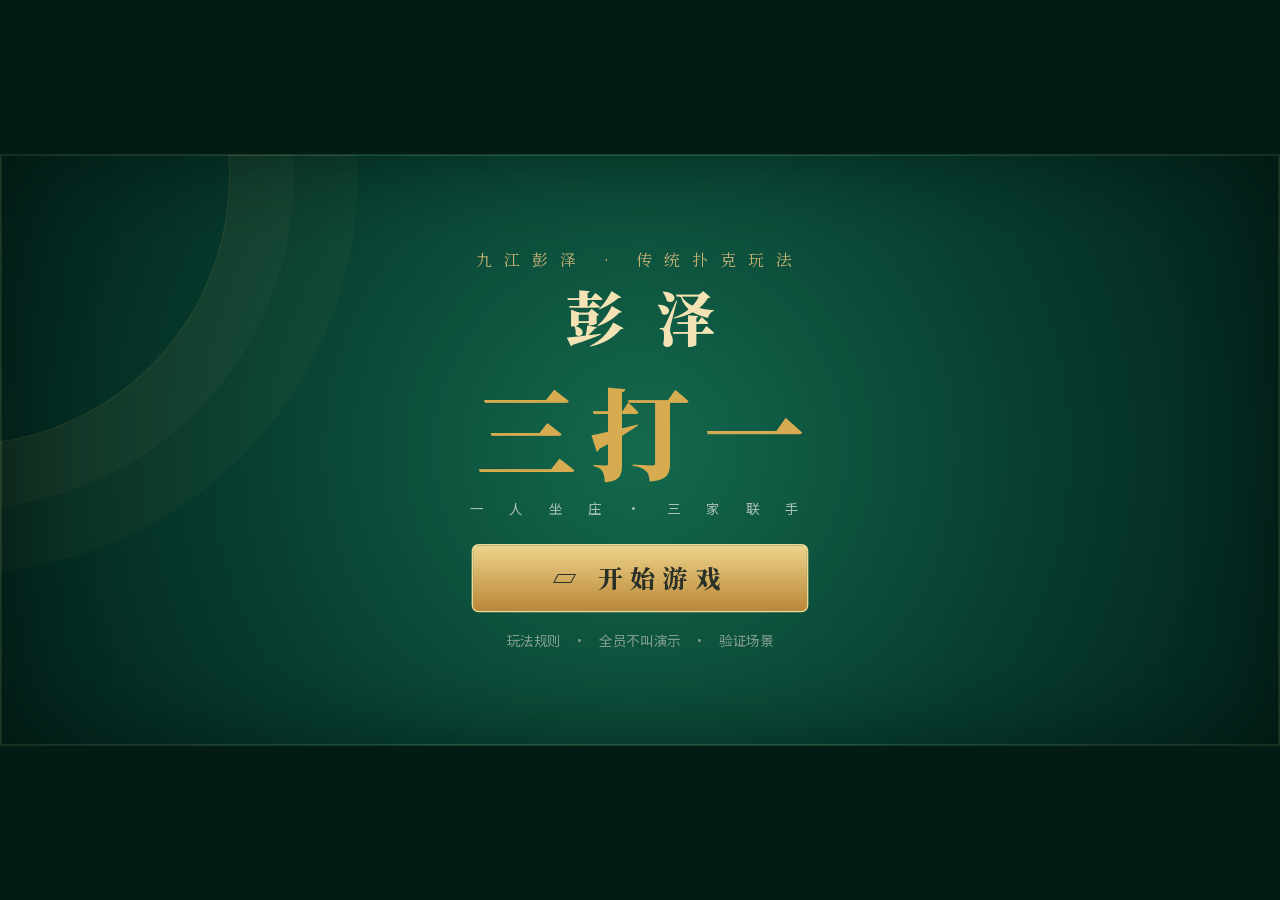
==== 彭泽三打一_原型验证.html @ 2c436df2 "feat: add Pengze game prototype and rule validation" ====
<!DOCTYPE html>
<html lang="zh-CN">
<head>
  <meta charset="UTF-8">
  <meta name="viewport" content="width=device-width, initial-scale=1, viewport-fit=cover">
  <meta name="theme-color" content="#063b2d">
  <title>彭泽三打一 · 原型验证</title>
  <style>@font-face{font-family:'Pengze Serif';src:url([data-uri]) format('woff2');font-weight:100 900;font-display:swap;}
@font-face{font-family:'Pengze Sans';src:url([data-uri]) format('woff2');font-weight:100 900;font-display:swap;}
:root{color-scheme:dark;--felt:#0b5942;--gold:#d8b56a;--ink:#dfe9e2;--muted:#8ca498;--serif:'Pengze Serif','Noto Serif SC','Songti SC',serif;--sans:'Pengze Sans','Noto Sans SC','PingFang SC',sans-serif}
*{box-sizing:border-box}body{margin:0;background:#021b15;color:var(--ink);font-family:var(--sans);overflow:hidden}button,input{font:inherit}button{cursor:pointer;touch-action:manipulation}button:focus-visible,input:focus-visible{outline:2px solid #f1d58f;outline-offset:3px}button:disabled{cursor:default;opacity:.35}button{border:0}#viewport{width:100vw;height:100dvh;display:grid;place-items:center;overflow:hidden}.board{position:relative;width:844px;height:390px;flex-shrink:0;overflow:hidden;transform-origin:center;background:radial-gradient(ellipse 108% 108% at 50% 48%,#117051 0%,#07503b 55%,#042b22 100%);isolation:isolate}.board:after{content:'';position:absolute;inset:0;border:1px solid #dabf7524;box-shadow:inset 0 0 52px #00140e87;pointer-events:none;z-index:25}.home-board{background:radial-gradient(ellipse at center,#14694d 0%,#073e30 56%,#031f19 100%)}#surface{position:absolute;inset:0}.table-line{position:absolute;inset:51px 45px 33px;border:1px solid #d4b86b21;box-shadow:inset 0 0 52px #00170f54;pointer-events:none}.table-header{position:absolute;top:0;left:0;width:100%;height:48px;padding:0 24px;display:flex;align-items:center;background:linear-gradient(#031d17ed,transparent);z-index:4}.brand{font-family:var(--serif);font-size:13.5px;font-weight:700;color:#dfc778;letter-spacing:.6px}.score-summary{position:absolute;left:50%;transform:translateX(-50%);font-size:10.5px;color:#91aa9d;white-space:nowrap;background:none;padding:10px 0}.score-summary b{font:700 16.5px Georgia,serif;color:#edcf77;margin:0 3px}.header-actions{margin-left:auto;display:flex;align-items:center;gap:12px}.text-button{background:transparent;color:#91aa9d;font-size:10.5px;padding:10px 0}.capsule{height:27px;min-width:58px;border:1px solid #b4cabc30;border-radius:20px;display:flex;align-items:center;justify-content:center;color:#c2d0c4;background:#031d1730;font-size:16px;letter-spacing:2px}.capsule:after{content:'◉';margin-left:7px;padding-left:8px;border-left:1px solid #9cb2a24a;font-size:11px}.table-emblem{position:absolute;left:373px;top:125px;width:99px;height:99px;border:1px solid #d1b66517;border-radius:50%;text-align:center;color:#d1b6651f;font-family:var(--serif);pointer-events:none}.table-emblem b{display:block;font-size:39px;padding-top:10px;line-height:50px}.table-emblem span{font-size:8px;letter-spacing:3px}.seat{position:absolute;display:flex;gap:6px;align-items:center;font-size:10.5px;z-index:3}.seat-0{left:16.5px;top:331.5px}.seat-1{left:19.5px;top:159px}.seat-2{left:383px;top:52.5px}.seat-3{right:19.5px;top:159px;flex-direction:row-reverse;text-align:right}.avatar{position:relative;display:grid;place-items:center;width:40.5px;height:40.5px;border:1px solid #b09554;border-radius:50%;background:#17392f;color:#e4cd8e;font:700 15px var(--serif)}.seat.active .avatar{box-shadow:0 0 0 2px #c6ab5a45,0 0 17px #d3b66a20;border-color:#f0cf78}.dealer-badge{position:absolute;right:-6px;bottom:-3px;background:linear-gradient(#edd38b,#b58436);color:#293028;border:1px solid #edcf88;border-radius:50%;width:18px;height:18px;font-size:10px;line-height:16px;text-align:center}.seat-name{font-size:10.5px;line-height:17px}.seat-count{font-size:7.5px;line-height:12px;color:#8ca498}.seat-action{position:absolute;top:45px;left:1px;white-space:nowrap;color:#e5ce8f;font-size:9px}.seat-3 .seat-action{left:auto;right:0}.seat-0 .seat-action{top:-19px}.bottom-pile{position:absolute;left:631px;top:109px;display:flex;height:38px;align-items:flex-end;z-index:2}.bottom-pile:before{content:'底牌';position:absolute;left:9px;top:-14px;color:#829c90;font-size:7.5px}.bottom-pile .card-back{position:relative;width:27px;height:37.5px;border-radius:3px;margin-right:-18px;border:1px solid #d9cfb8;background:#0c5a42;box-shadow:inset 0 0 0 3px #0a4635,inset 0 0 0 4px #bca56e80}.bottom-pile .card-back:after{content:'彭';position:absolute;inset:5px 4px;border:1px solid #c5b06d45;color:#d4bf7b88;text-align:center;font:12px var(--serif);line-height:21px}.pile-count{margin-left:20px;font-size:7.5px;color:#829c90;white-space:nowrap}.hand-zone{position:absolute;left:100px;right:100px;top:336px;height:78px;z-index:8}.hand-fan{position:absolute;left:50%;height:78px;transform:translateX(-50%)}.poker-card{position:absolute;width:52.5px;height:78px;padding:5px;background:#fff9ed;border:1px solid #d4ccba;border-radius:4.5px;box-shadow:0 3px 3px #00150f66;color:#1e2421;text-align:left;font:700 12px Georgia,var(--serif);transition:transform 140ms ease,border-color 140ms ease;user-select:none;touch-action:manipulation;overflow:hidden}.poker-card.red{color:#c6373c}.poker-card.selected{transform:translateY(-18px);border-color:#d8af4e;box-shadow:0 0 0 1px #d8af4e,0 3px 3px #00150f66}.poker-card:disabled{opacity:1;cursor:default}.poker-card .corner{display:flex;flex-direction:column;align-items:flex-start;line-height:14px;position:relative;z-index:1}.poker-card .corner .suit{font-family:Georgia,var(--serif);font-size:12px}.poker-card .center-suit{position:absolute;right:9px;bottom:9px;font-size:28px;font-weight:400;opacity:.9}.hand-fan .center-suit{display:none}.poker-card.joker .center-suit{font-family:var(--serif);font-size:19px;writing-mode:vertical-rl;letter-spacing:2px}.hand-tools{position:absolute;bottom:54px;right:19px;z-index:10;display:flex;gap:8px}.hand-tools button{padding:7px;background:#052e2390;border:1px solid #b0955440;border-radius:4px;color:#adbcaf;font-size:8px}.controls{position:absolute;left:50%;top:249px;transform:translateX(-50%);display:flex;align-items:center;gap:7.5px;min-height:55.5px;padding:6px 54px 6px 15px;background:#071f19f2;border:1px solid #c5a75c54;border-radius:7.5px;box-shadow:0 7.5px 22.5px #00150e99;z-index:15;white-space:nowrap}.control-info{min-width:110px}.control-info small{display:block;font-size:7.5px;color:#8ba398;line-height:12px}.control-info strong{display:block;color:#efd695;font:700 13.5px var(--serif);line-height:21px}.button{min-width:63px;height:34.5px;padding:0 10.5px;border:1px solid #6b837766;border-radius:4.5px;background:#13372d;color:#bfcec6;font-size:9px;white-space:nowrap}.button.primary{background:linear-gradient(#e5c97d,#b1823b);border-color:#dfc170;color:#29291f;font-weight:700}.button:active:not(:disabled){filter:brightness(1.12);transform:translateY(1px)}.suit-button{min-width:37.5px;padding:0;font:20px Georgia,serif}.suit-button.red{color:#d14b4e}.suit-button.chosen{border-color:#d8b75d;transform:translateY(-3px);box-shadow:0 0 0 1px #d8b75d50}.countdown{position:absolute;right:14px;top:50%;transform:translateY(-50%);width:33px;height:33px;border:3px solid #d4b55f;border-radius:50%;display:grid;place-items:center;color:#e9d28c;font:700 12px Georgia,serif;font-variant-numeric:tabular-nums}.countdown.urgent{border-color:#dc5951;color:#f48579;animation:countPulse 1s infinite}.bid-stepper{display:flex;align-items:center;color:#efd695;font:700 18px var(--serif);height:25px}.bid-stepper button{padding:0 4px;color:#b7a565;background:none;font-size:18px}.bid-stepper input{width:67px;padding:0 2px;border:0;background:none;color:#efd695;text-align:center;font:700 18px Georgia,serif;appearance:textfield}.bid-stepper input::-webkit-inner-spin-button{appearance:none}.bid-stepper span{font:7.5px var(--sans);color:#8ba398}.center-status{position:absolute;left:50%;top:216px;transform:translateX(-50%);color:#d5c18a;font:12px var(--serif);z-index:5;white-space:nowrap}.home-rings{position:absolute;left:-203px;top:-163px;width:355px;height:355px;border:1px solid #d1b66921;border-radius:50%;box-shadow:0 0 0 42px #d1b6690a,0 0 0 84px #d1b66908;pointer-events:none}.home-content{position:absolute;top:61.5px;left:50%;width:300px;height:270px;transform:translateX(-50%);text-align:center;font-family:var(--serif)}.home-kicker{position:absolute;top:0;width:100%;font-size:10.5px;letter-spacing:7.5px;color:#c8b375;white-space:nowrap}.home-name{position:absolute;top:17px;width:100%;font-weight:900;font-size:39px;letter-spacing:21px;color:#f3e3b4;text-indent:21px;line-height:55px}.home-title{position:absolute;top:72px;width:100%;font-size:66px;letter-spacing:9px;color:#d7ac51;line-height:96px;font-weight:900;text-indent:9px}.home-subtitle{position:absolute;top:165px;width:100%;font:9px var(--sans);letter-spacing:7.5px;color:#a9c0b4;white-space:nowrap}.home-start{position:absolute;left:39px;top:195px;width:222px;height:45px;border:1px solid #f0d995;border-radius:4.5px;background:linear-gradient(#edd38b,#ba8737);color:#293028;font:800 16.5px var(--serif);letter-spacing:4.5px}.home-links{position:absolute;top:249px;width:100%;font:9px var(--sans);color:#849f92}.home-links button{background:none;padding:3px 6px;color:inherit;font:inherit}.home-more{position:absolute;right:24px;top:15px;z-index:4}.play-zone{position:absolute;z-index:6;display:flex;gap:5px;justify-content:center;min-width:70px;max-width:510px}.play-zone-0{top:208px;left:50%;transform:translateX(-50%)}.play-zone-1{left:117px;top:135px;justify-content:flex-start}.play-zone-2{left:50%;top:103px;transform:translateX(-50%)}.play-zone-3{right:117px;top:135px;justify-content:flex-end}.played-card{position:relative;width:36px;height:53px;padding:4px;border-radius:3px;font-size:10px;line-height:11px}.played-card .corner{line-height:11px}.played-card .corner .suit{font-size:10px}.played-card .center-suit{font-size:20px;right:5px;bottom:4px}.play-zone .played-card+.played-card{margin-left:-13px}.play-zone.winning .poker-card{border-color:#e0c16e;box-shadow:0 0 0 1px #e0c16e70}.trick-caption{position:absolute;top:-17px;left:0;width:100%;text-align:center;font-size:8px;color:#c9b477}.motion-layer{position:absolute;inset:0;pointer-events:none;z-index:22}.flying-card{position:absolute;left:0;top:0;transform-origin:center}.flying-card.card-back{background:#0d5942;border:1px solid #dbc58c;border-radius:4px;box-shadow:inset 0 0 0 3px #0b4534,inset 0 0 0 4px #a89660;width:36px;height:53px}.flying-card.card-back:after{content:'彭';position:absolute;inset:7px;border:1px solid #bbac6c60;text-align:center;color:#d2bd7d90;font:16px var(--serif);line-height:32px}.bury-card{position:absolute;width:52.5px;height:78px;transform-style:preserve-3d}.bury-card .poker-card{backface-visibility:hidden;inset:0}.bury-card .bury-back{position:absolute;inset:0;transform:rotateY(180deg);backface-visibility:hidden;background:#0c5a42;border:1px solid #d9cfb8;border-radius:4px;box-shadow:inset 0 0 0 4px #0a4635,inset 0 0 0 5px #bca56e80}.bury-card .bury-back:after{content:'彭';position:absolute;inset:12px 8px;text-align:center;border:1px solid #c5b06d55;color:#d4bf7b99;font:22px var(--serif);line-height:47px}.toast{position:absolute;left:50%;top:88px;transform:translateX(-50%);padding:10px 17px;border:1px solid #c5a75c66;border-radius:5px;background:#061e18f5;box-shadow:0 5px 18px #00180f60;color:#edd69d;font-size:11px;white-space:normal;max-width:540px;z-index:45;opacity:0;pointer-events:none;transition:opacity .15s;text-align:center}.toast.show{opacity:1}.modal-layer{position:absolute;inset:0;z-index:30;display:grid;place-items:center;background:#00110c2b}.panel{position:relative;border:1px solid #b295596e;border-radius:8px;background:linear-gradient(135deg,#164938,#092e24);box-shadow:0 15px 40px #00130e70;color:#cdd9d2}.modal-close{position:absolute;right:15px;top:9px;padding:5px;background:none;color:#9cb2a5;font-size:22px;z-index:2}.rules-panel{width:530px;height:333px;padding:25px}.eyebrow{font-size:7.5px;letter-spacing:4.5px;color:#bba263}.panel h2{font:700 19.5px var(--serif);color:#f0dca8;margin:4px 0 15px}.rules-banner{margin-top:27px;background:#031d15;padding:7px;text-align:center;color:#d9c47b;font-size:9px}.rules-grid{display:grid;grid-template-columns:1fr 1fr;gap:7px;margin-top:8px}.rule-tile{border:1px solid #7e9a8330;padding:9px;border-radius:4px;font-size:9px;color:#d5c58d;background:#0a312729}.rule-tile span{font:700 17px Georgia,serif;color:#87986661;margin-right:8px}.rule-tile p{margin:3px 0 0 27px;font-size:7.5px;line-height:13px;color:#91aa9a}.panel-bottom{text-align:center;margin-top:13px}.panel-bottom .button{min-width:126px}.result-panel{width:480px;min-height:312px;max-height:360px;padding:24px 25px 16px;text-align:center;overflow:auto;scrollbar-width:thin}.result-badge{position:absolute;left:22px;top:22px;width:45px;height:45px;border:3px solid #c9584b;border-radius:50%;color:#e17a65;font:700 23px var(--serif);line-height:38px}.result-badge.win{border-color:#d2b765;color:#efd48c}.result-panel h2{margin:10px 0 15px;font-size:19.5px}.score-equation{background:#041a15;border-radius:6px;display:flex;justify-content:center;align-items:center;gap:18px;padding:9px;margin-bottom:7px}.score-equation div{font-size:7.5px;color:#809b8e;min-width:36px}.score-equation b{display:block;color:#eed595;font:700 16.5px Georgia,serif}.score-equation i{font-style:normal;color:#738c80;font-size:10px}.result-table{width:100%;border-collapse:collapse;font-size:9px;text-align:left}.result-table th{color:#8ca498;font-size:8px;font-weight:400}.result-table th,.result-table td{padding:5px 5px;border-bottom:1px solid #5c736821;white-space:nowrap}.result-table td:not(:first-child),.result-table th:not(:first-child){text-align:right}.result-table td:last-child{font-weight:700;color:#ddc070}.result-detail[hidden]{display:none}.result-bottom{display:flex;align-items:center;justify-content:center;gap:9px;margin:9px 0;color:#829c90;font-size:8px}.result-bottom .mini-bottom-cards{display:flex}.mini-bottom-cards .poker-card{position:relative;width:23px;height:31px;border-radius:2px;padding:2px;font-size:7px;box-shadow:none;margin-left:3px}.mini-bottom-cards .corner{line-height:10px}.mini-bottom-cards .corner .suit{font-size:8px}.mini-bottom-cards .center-suit{display:none}.result-actions{display:flex;align-items:center;justify-content:center;gap:12px;margin-top:12px}.result-actions .primary{min-width:126px}.result-actions .text-button{font-size:9px}.allpass-note{color:#9bb1a3;font-size:10px;margin:10px 0 20px}.expanded-panel{width:710px;height:336px;padding:17px 22px;background:#092c23fa}.expanded-top{display:flex;align-items:center;justify-content:space-between;margin-bottom:14px}.expanded-top h2{font-size:17px;margin:0}.expanded-top .countdown{position:static;transform:none;margin-left:auto;margin-right:18px}.expanded-grid{display:grid;grid-template-columns:repeat(11,1fr);gap:7px;max-height:238px;overflow:auto;padding-top:15px}.expanded-grid .poker-card{position:relative;width:51px;height:63px;padding:5px;font-size:12px}.expanded-grid .poker-card.selected{transform:translateY(-10px)}.expanded-grid .center-suit{font-size:23px;right:5px;bottom:5px}.expanded-footer{display:flex;align-items:center;justify-content:flex-end;gap:10px;margin-top:10px}.expanded-footer span{margin-right:auto;color:#d4bd83;font-size:11px}.dev-panel{width:650px;max-height:350px;padding:21px 25px;overflow:auto;font-size:10px}.dev-panel h2{margin-top:0;font-size:18px}.dev-panel p{color:#91aa9d;line-height:18px;margin:8px 0}.dev-grid{display:grid;grid-template-columns:repeat(4,1fr);gap:8px}.dev-grid .button{height:36px;min-width:0;font-size:10px}.dev-panel code{font-size:9px;color:#d2ba7e}.dev-panel .rule-status{background:#031d15;padding:9px 12px;margin-top:12px;line-height:18px}.state-proof{font-size:9px;color:#9daf9e;line-height:17px;white-space:pre-wrap;margin-top:10px}.score-panel{width:360px;padding:25px}.score-panel .score-equation{margin-top:20px}.score-panel p{font-size:11px;color:#a6b7aa;line-height:20px}.portrait-guide{display:none}.managed-badge{font-size:8px;color:#d6bd76;border:1px solid #c5a75c50;padding:3px 6px;border-radius:3px;background:#082a22}.auto-strip{display:flex;align-items:center;gap:12px;min-width:155px}.auto-strip strong{font-size:12px;color:#e1c47f}.mini-spinner{width:12px;height:12px;border:1px solid #d8b56a50;border-top-color:#d8b56a;border-radius:50%;animation:spin 1s linear infinite}.deal-stock{position:absolute;left:404px;top:154px;width:36px;height:53px;background:#0d5942;border:1px solid #dbc58c;border-radius:4px;box-shadow:3px 3px #0d5942,4px 4px #baa56c,6px 6px #0d5942,7px 7px #baa56c}.deal-stock:after{content:'彭';position:absolute;inset:6px;text-align:center;color:#d2bd7d90;font:18px var(--serif);line-height:37px}.history-panel{width:520px;max-height:340px;padding:23px;overflow:auto}.history-panel p{font-size:10px;color:#a3b5a8}.history-panel table{margin-top:20px}.scene-badge{display:inline-block;font-size:8px;background:#041a15;color:#adbcaa;border:1px solid #617e5d66;border-radius:3px;padding:3px 6px;margin-left:8px}.rule-detail-panel{width:590px;height:340px;padding:22px 27px;overflow:auto}.rule-detail-panel p,.rule-detail-panel li{font-size:11px;line-height:20px;color:#b7c8ba}.rule-detail-panel ul{padding-left:20px}.rule-detail-panel h3{font-size:13px;color:#dfc778}.rule-detail-panel .button{margin-top:10px}.score-pop{position:absolute;color:#f0d38a;font:700 21px Georgia,serif;pointer-events:none;z-index:24}.danger-note{color:#c6b187!important}.review-bar{display:none}@keyframes countPulse{50%{box-shadow:0 0 0 4px #d8584f17}}@keyframes spin{to{transform:rotate(360deg)}}
#viewport{display:flex;align-items:center;justify-content:center}.board{background:radial-gradient(ellipse 72.14% 72.14% at 50% 48%,#117051 0%,#07503b 55%,#042b22 100%)}.home-board{background:radial-gradient(circle farthest-corner at center,#14694d 0%,#073e30 56%,#031f19 100%)}.bidding-controls{width:405px}
@media (orientation:portrait) and (max-width:700px){.portrait-guide{position:fixed;inset:0;z-index:100;background:radial-gradient(ellipse at center,#0b5942,#042b22);display:flex;flex-direction:column;align-items:center;justify-content:center;gap:17px;color:#d8b56a}.portrait-guide strong{font:700 24px var(--serif)}.portrait-guide>span:last-child{font-size:13px;color:#99b2a3}.rotate-symbol{font-size:90px;transform:rotate(-90deg);font-family:Georgia,serif}#viewport{visibility:hidden}}
@media (prefers-reduced-motion:reduce){*,*:before,*:after{animation-duration:.001ms!important;transition-duration:.001ms!important}}
</style>
</head>
<body>
  <main id="viewport" aria-label="彭泽三打一游戏牌桌">
    <div id="board" class="board home-board">
      <div id="surface"></div>
      <div id="motion" class="motion-layer" aria-hidden="true"></div>
      <div id="overlay"></div>
      <div id="toast" class="toast" role="status" aria-live="polite" hidden></div>
    </div>
  </main>
  <div class="portrait-guide"><span class="rotate-symbol">▱</span><strong>横屏，开一局</strong><span>请将手机横过来</span></div>
  <script>(function (scope) {
  'use strict';

  const SUITS = ['S', 'H', 'C', 'D'];
  const SUIT_NAMES = { S: '黑桃', H: '红桃', C: '梅花', D: '方块', T: '主牌' };
  const SUIT_SYMBOLS = { S: '♠', H: '♥', C: '♣', D: '♦', J: '王' };
  const RANK_NAMES = { 11: 'J', 12: 'Q', 13: 'K', 14: 'A', 15: '小', 16: '大' };

  function requireRule(condition, message, code = 'ILLEGAL') {
    if (!condition) {
      const error = new Error(message);
      error.code = code;
      throw error;
    }
  }

  function deck() {
    const cards = [];
    for (let copy = 0; copy < 2; copy += 1) {
      for (const suit of SUITS) {
        for (let rank = 2; rank <= 14; rank += 1) {
          cards.push({ id: `${copy}-${suit}-${rank}`, suit, rank });
        }
      }
      cards.push({ id: `${copy}-J-15`, suit: 'J', rank: 15 });
      cards.push({ id: `${copy}-J-16`, suit: 'J', rank: 16 });
    }
    return cards;
  }

  function random(seed) {
    let value = seed >>> 0;
    return function () {
      value += 0x6D2B79F5;
      let mixed = Math.imul(value ^ (value >>> 15), value | 1);
      mixed ^= mixed + Math.imul(mixed ^ (mixed >>> 7), mixed | 61);
      return ((mixed ^ (mixed >>> 14)) >>> 0) / 4294967296;
    };
  }

  function shuffle(cards, generator = Math.random) {
    const result = cards.slice();
    for (let cursor = result.length - 1; cursor > 0; cursor -= 1) {
      const target = Math.floor(generator() * (cursor + 1));
      [result[cursor], result[target]] = [result[target], result[cursor]];
    }
    return result;
  }

  function points(cards) {
    return cards.reduce((total, card) => total + (card.rank === 5 ? 5 : [10, 13].includes(card.rank) ? 10 : 0), 0);
  }

  function effectiveSuit(card, trump) {
    return card.suit === 'J' || card.suit === trump ? 'T' : card.suit;
  }

  function name(card) {
    return card.suit === 'J' ? `${RANK_NAMES[card.rank]}王` : `${SUIT_NAMES[card.suit]}${RANK_NAMES[card.rank] || card.rank}`;
  }

  function sort(cards, trump) {
    const order = ['T', ...SUITS.filter(suit => suit !== trump)];
    return cards.slice().sort((first, second) => {
      return order.indexOf(effectiveSuit(first, trump)) - order.indexOf(effectiveSuit(second, trump)) || second.rank - first.rank || first.id.localeCompare(second.id);
    });
  }

  function groups(cards) {
    const result = new Map();
    for (const card of cards) {
      const key = `${card.suit}-${card.rank}`;
      if (!result.has(key)) result.set(key, []);
      result.get(key).push(card);
    }
    return Array.from(result.values());
  }

  function pairs(cards) {
    return groups(cards).filter(group => group.length === 2).sort((first, second) => first[0].rank - second[0].rank);
  }

  function runs(pairGroups) {
    const result = [];
    for (const pair of pairGroups) {
      const previous = result[result.length - 1];
      if (previous && previous[previous.length - 1][0].rank + 1 === pair[0].rank) previous.push(pair);
      else result.push([pair]);
    }
    return result;
  }

  function analyze(cards, trump) {
    if (!cards.length) return { kind: 'empty', count: 0, label: '未选牌' };
    const suit = effectiveSuit(cards[0], trump);
    if (cards.some(card => effectiveSuit(card, trump) !== suit)) return { kind: 'mixed', count: cards.length, label: '不同花色' };
    const pairGroups = pairs(cards);
    const highest = Math.max(...cards.map(card => card.rank));
    if (cards.length === 1) return { kind: 'single', count: 1, suit, highest, label: '单张' };
    if (cards.length === 2 && pairGroups.length === 1) return { kind: 'pair', count: 2, suit, highest, label: '对子' };
    if (pairGroups.length * 2 === cards.length && runs(pairGroups).length === 1) {
      return { kind: 'tractor', count: cards.length, suit, highest, label: `${pairGroups.length}连对` };
    }
    const components = runs(pairGroups).map(run => ({
      kind: run.length === 1 ? 'pair' : 'tractor',
      cards: run.flat(),
      highest: run[run.length - 1][0].rank
    }));
    const paired = new Set(pairGroups.flat().map(card => card.id));
    for (const card of cards) if (!paired.has(card.id)) components.push({ kind: 'single', cards: [card], highest: card.rank });
    return { kind: 'throw', count: cards.length, suit, highest, components, label: '甩牌' };
  }

  function sameStructure(first, second) {
    return first.kind === second.kind && first.count === second.count && ['single', 'pair', 'tractor'].includes(first.kind);
  }

  function beats(candidate, current, lead, trump) {
    const contender = analyze(candidate, trump);
    const incumbent = analyze(current, trump);
    if (!sameStructure(contender, lead)) return false;
    if (contender.suit !== lead.suit && contender.suit !== 'T') return false;
    if (!sameStructure(incumbent, lead)) return true;
    if (contender.suit === 'T' && incumbent.suit !== 'T') return true;
    if (contender.suit !== incumbent.suit) return false;
    return contender.highest > incumbent.highest;
  }

  function tractorOptions(cards, pairCount) {
    const options = [];
    for (const run of runs(pairs(cards))) {
      for (let start = 0; start + pairCount <= run.length; start += 1) options.push(run.slice(start, start + pairCount).flat());
    }
    return options;
  }

  function validateFollow(hand, selected, lead, trump) {
    requireRule(selected.length === lead.count, `请跟${lead.count}张牌`);
    const matching = hand.filter(card => effectiveSuit(card, trump) === lead.suit);
    const followed = selected.filter(card => effectiveSuit(card, trump) === lead.suit);
    requireRule(followed.length === Math.min(matching.length, lead.count), `请先跟完${SUIT_NAMES[lead.suit]}`);
    if (matching.length < lead.count || lead.kind === 'single') return true;
    const requiredPairs = Math.min(pairs(matching).length, Math.floor(lead.count / 2));
    requireRule(pairs(followed).length >= requiredPairs, '有对子，须跟对子');
    if (lead.kind === 'tractor') {
      const available = tractorOptions(matching, lead.count / 2);
      if (available.length) requireRule(analyze(followed, trump).kind === 'tractor', '有同长度拖拉机，须跟拖拉机');
      else {
        const usefulRuns = runs(pairs(matching)).filter(run => run.length > 1);
        if (usefulRuns.length && requiredPairs > 1) {
          requireRule(false, '该拆分跟牌组合尚需升级牌例核对，请用“提示”选择保留连对的跟法', 'NEEDS_EXAMPLE');
        }
      }
    }
    return true;
  }

  function cost(cards, trump, donate = false) {
    return cards.reduce((total, card) => total + card.rank + (effectiveSuit(card, trump) === 'T' ? 30 : 0) + points([card]) * (donate ? -5 : 2), 0);
  }

  function chooseFollow(hand, lead, trump, preferHigh = false, donate = false) {
    const matching = hand.filter(card => effectiveSuit(card, trump) === lead.suit);
    const byCost = cards => cards.slice().sort((first, second) => cost([first], trump, donate) - cost([second], trump, donate));
    const options = [];
    if (matching.length >= lead.count) {
      if (lead.kind === 'single') options.push(...matching.map(card => [card]));
      else if (lead.kind === 'pair' && pairs(matching).length) options.push(...pairs(matching));
      else if (lead.kind === 'tractor' && tractorOptions(matching, lead.count / 2).length) options.push(...tractorOptions(matching, lead.count / 2));
      else {
        const pairGroups = pairs(matching);
        if (lead.kind === 'tractor' && runs(pairGroups).some(run => run.length > 1)) {
          requireRule(false, '拖拉机拆分优先级尚需升级牌例核对', 'NEEDS_EXAMPLE');
        }
        const preferredPairs = pairGroups.sort((first, second) => cost(first, trump, donate) - cost(second, trump, donate)).slice(0, Math.floor(lead.count / 2)).flat();
        const used = new Set(preferredPairs.map(card => card.id));
        options.push([...preferredPairs, ...byCost(matching.filter(card => !used.has(card.id))).slice(0, lead.count - preferredPairs.length)]);
      }
    } else {
      const otherCards = hand.filter(card => effectiveSuit(card, trump) !== lead.suit);
      options.push([...matching, ...byCost(otherCards).slice(0, lead.count - matching.length)]);
      if (!matching.length && lead.suit !== 'T') {
        const trumps = hand.filter(card => effectiveSuit(card, trump) === 'T');
        if (lead.kind === 'single') options.push(...trumps.map(card => [card]));
        if (lead.kind === 'pair') options.push(...pairs(trumps));
        if (lead.kind === 'tractor') options.push(...tractorOptions(trumps, lead.count / 2));
      }
    }
    const legal = options.filter(option => option.length === lead.count);
    requireRule(legal.length > 0, '未找到合法跟牌');
    legal.sort((first, second) => cost(first, trump, donate) - cost(second, trump, donate));
    return preferHigh ? legal[legal.length - 1] : legal[0];
  }

  function checkThrow(selected, opponents, trump) {
    const shape = analyze(selected, trump);
    requireRule(shape.kind !== 'mixed', '首攻只能选择同一有效花色');
    if (shape.kind !== 'throw') return { cards: selected, failedCount: 0 };
    const failures = shape.components.filter(component => opponents.some(hand => {
      const matching = hand.filter(card => effectiveSuit(card, trump) === shape.suit);
      if (component.kind === 'single') return matching.some(card => card.rank > component.highest);
      if (component.kind === 'pair') return pairs(matching).some(pair => pair[0].rank > component.highest);
      return tractorOptions(matching, component.cards.length / 2).some(option => analyze(option, trump).highest > component.highest);
    }));
    requireRule(failures.length > 0, '成功甩牌的复杂跟牌与牌权仍需具体升级牌例，验证稿暂不推定', 'NEEDS_EXAMPLE');
    requireRule(new Set(failures.map(component => component.kind)).size === 1 && failures[0].kind !== 'tractor', '多个失败结构的选择仍需升级牌例核对', 'NEEDS_EXAMPLE');
    requireRule(!opponents.some(hand => !hand.some(card => effectiveSuit(card, trump) === shape.suit) && hand.some(card => effectiveSuit(card, trump) === 'T')), '缺门杀牌对甩牌检查的影响仍需升级牌例核对', 'NEEDS_EXAMPLE');
    failures.sort((first, second) => first.highest - second.highest);
    return { cards: failures[0].cards, failedCount: failures[0].cards.length };
  }

  function normalSettlement(dealer, actual, penalty, target, transfers = [0, 0, 0, 0]) {
    const effective = actual - penalty;
    const difference = effective - target;
    const perPlayer = difference === 0 ? 10 : Math.sign(difference) * (5 + 5 * Math.floor((Math.abs(difference) + 5) / 10));
    const normal = Array.from({ length: 4 }, (_, player) => player === dealer ? perPlayer * 3 : -perPlayer);
    return { type: 'normal', dealer, actual, penalty, effective, target, perPlayer, normal, transfers: transfers.slice(), net: normal.map((amount, player) => amount + transfers[player]), won: difference >= 0 };
  }

  function allPassSettlement(first) {
    const normal = Array.from({ length: 4 }, (_, player) => player === first ? -30 : 10);
    return { type: 'allPass', first, normal, transfers: [0, 0, 0, 0], net: normal.slice() };
  }

  class Game {
    constructor(options = {}) {
      this.generator = options.seed === undefined ? Math.random : random(options.seed);
      this.first = options.first === undefined ? Math.floor(this.generator() * 4) : options.first;
      this.round = 0;
      this.totals = [0, 0, 0, 0];
      this.managed = false;
      this.version = 0;
      this.phase = 'home';
      this.history = [];
    }

    start() {
      requireRule(['home', 'result'].includes(this.phase), '本局尚未结束');
      if (this.round) this.first = (this.first + 1) % 4;
      this.round += 1;
      this.hands = [[], [], [], []];
      this.stock = shuffle(deck(), this.generator);
      this.bottom = [];
      this.trick = [];
      this.captured = [[], [], [], []];
      this.bids = [null, null, null, null];
      this.passed = [false, false, false, false];
      this.highest = 0;
      this.dealer = null;
      this.trump = null;
      this.leader = null;
      this.lastTrick = null;
      this.actual = 0;
      this.penalty = 0;
      this.transfers = [0, 0, 0, 0];
      this.penalties = [];
      this.result = null;
      this.actor = this.first;
      this.phase = 'dealing';
      this.version += 1;
      return this;
    }

    dealOne() {
      requireRule(this.phase === 'dealing', '当前不是发牌阶段');
      const dealt = this.hands.reduce((total, hand) => total + hand.length, 0);
      if (dealt < 100) {
        const player = (this.first + dealt) % 4;
        this.hands[player].push(this.stock.shift());
        return player;
      }
      this.bottom = this.stock.splice(0);
      this.phase = 'bidding';
      this.version += 1;
      return null;
    }

    finishDeal() {
      while (this.phase === 'dealing') this.dealOne();
      this.assertIntegrity();
    }

    bid(player, amount) {
      this.requireAction('bidding', player);
      if (amount === null) {
        this.passed[player] = true;
        this.bids[player] = 'pass';
      } else {
        requireRule(Number.isSafeInteger(amount) && amount >= 80 && amount % 5 === 0 && amount > this.highest, '80分起叫，以5分递增，须高于当前最高分');
        this.highest = amount;
        this.dealer = player;
        this.bids[player] = amount;
      }
      this.version += 1;
      if (this.passed.every(Boolean)) return this.settle(allPassSettlement(this.first));
      if (this.dealer !== null && this.passed.filter(Boolean).length === 3) {
        this.hands[this.dealer].push(...this.bottom);
        this.bottom = [];
        this.actor = this.dealer;
        this.phase = 'pickup';
        this.assertIntegrity();
        return;
      }
      do this.actor = (this.actor + 1) % 4;
      while (this.passed[this.actor]);
    }

    finishPickup() {
      requireRule(this.phase === 'pickup', '尚未收底');
      requireRule(this.hands[this.dealer].length === 33, '庄家收底必须为33张');
      this.phase = 'trump';
      this.version += 1;
    }

    chooseTrump(player, suit) {
      this.requireAction('trump', player);
      requireRule(SUITS.includes(suit), '请选择四种花色之一');
      this.trump = suit;
      this.phase = 'bury';
      this.version += 1;
    }

    owned(player, ids) {
      requireRule(Array.isArray(ids) && new Set(ids).size === ids.length, '不能重复选择同一张牌');
      const cards = ids.map(id => this.hands[player].find(card => card.id === id));
      requireRule(cards.every(Boolean), '所选牌不在当前手牌中');
      return cards;
    }

    bury(player, ids) {
      this.requireAction('bury', player);
      requireRule(ids.length === 8, '请选择恰好8张底牌');
      const cards = this.owned(player, ids);
      this.bottom = cards;
      this.hands[player] = this.hands[player].filter(card => !ids.includes(card.id));
      this.phase = 'burying';
      this.version += 1;
      this.assertIntegrity();
      return cards;
    }

    finishBury() {
      requireRule(this.phase === 'burying' && this.bottom.length === 8 && this.hands.every(hand => hand.length === 25), '扣底尚未正确完成');
      this.phase = 'playing';
      this.actor = this.dealer;
      this.leader = this.dealer;
      this.version += 1;
    }

    preview(player, ids) {
      this.requireAction('playing', player);
      const cards = this.owned(player, ids);
      requireRule(cards.length > 0, '请先选择出牌');
      if (this.trick.length) {
        validateFollow(this.hands[player], cards, analyze(this.trick[0].cards, this.trump), this.trump);
        return { cards, failedCount: 0 };
      }
      const opponents = this.hands.filter((_, seat) => seat !== player);
      const outcome = checkThrow(cards, opponents, this.trump);
      const lead = analyze(outcome.cards, this.trump);
      if (lead.kind === 'tractor') for (const hand of opponents) chooseFollow(hand, lead, this.trump);
      return outcome;
    }

    play(player, ids) {
      const outcome = this.preview(player, ids);
      const playedIds = new Set(outcome.cards.map(card => card.id));
      if (outcome.failedCount) {
        if (player === this.dealer) this.penalty += outcome.failedCount * 10;
        else {
          this.transfers[player] -= outcome.failedCount * 15;
          this.transfers[this.dealer] += outcome.failedCount * 15;
        }
        this.penalties.push({ player, count: outcome.failedCount, cards: outcome.cards.map(card => card.id) });
      }
      this.hands[player] = this.hands[player].filter(card => !playedIds.has(card.id));
      this.trick.push({ player, cards: outcome.cards });
      this.version += 1;
      if (this.trick.length === 4) this.phase = 'collecting';
      else this.actor = (this.actor + 1) % 4;
      this.assertIntegrity();
      return outcome;
    }

    winner() {
      requireRule(this.trick.length > 0, '当前牌墩为空');
      let best = this.trick[0];
      const lead = analyze(best.cards, this.trump);
      for (const entry of this.trick.slice(1)) if (beats(entry.cards, best.cards, lead, this.trump)) best = entry;
      return best.player;
    }

    finishTrick() {
      requireRule(this.phase === 'collecting' && this.trick.length === 4, '四人尚未完成跟牌');
      const winner = this.winner();
      const cards = this.trick.flatMap(entry => entry.cards);
      this.captured[winner].push(...cards);
      if (winner === this.dealer) this.actual += points(cards);
      this.lastTrick = { winner, points: points(cards), cards: cards.slice() };
      this.trick = [];
      this.actor = winner;
      this.leader = winner;
      this.version += 1;
      if (this.hands.every(hand => hand.length === 0)) this.settle(normalSettlement(this.dealer, this.actual, this.penalty, this.highest, this.transfers));
      else this.phase = 'playing';
      this.assertIntegrity();
      return this.lastTrick;
    }

    settle(result) {
      requireRule(this.phase !== 'result', '本局已结算');
      requireRule(result.net.reduce((total, amount) => total + amount, 0) === 0, '结算金额不守恒');
      this.result = result;
      this.totals = this.totals.map((amount, player) => amount + result.net[player]);
      this.history.push({ round: this.round, ...result });
      this.phase = 'result';
      this.actor = null;
      this.version += 1;
    }

    requireAction(phase, player) {
      requireRule(this.phase === phase && this.actor === player, '当前不能执行此操作');
    }

    expire(expectedVersion) {
      if (this.version !== expectedVersion || this.actor !== 0 || !['bidding', 'trump', 'bury', 'playing'].includes(this.phase)) return false;
      this.managed = true;
      return true;
    }

    aiBid(player) {
      const hand = this.hands[player];
      const bestSuit = Math.max(...SUITS.map(suit => hand.filter(card => card.suit === suit).length));
      const strength = hand.filter(card => card.suit === 'J').length * 12 + hand.filter(card => card.rank === 14).length * 5 + pairs(hand).length * 4 + bestSuit * 2;
      const willingness = Math.floor((45 + strength) / 5) * 5;
      const next = Math.max(80, this.highest + 5);
      return willingness >= next ? next : null;
    }

    aiTrump(player) {
      return SUITS.slice().sort((first, second) => {
        const strength = suit => this.hands[player].filter(card => card.suit === suit).reduce((total, card) => total + 4 + card.rank / 3, 0) + pairs(this.hands[player].filter(card => card.suit === suit)).length * 8;
        return strength(second) - strength(first);
      })[0];
    }

    aiBury(player) {
      const hand = this.hands[player];
      const paired = new Set(pairs(hand).flat().map(card => card.id));
      return hand.slice().sort((first, second) => {
        const value = card => cost([card], this.trump) + (paired.has(card.id) ? 20 : 0) + hand.filter(other => other.suit === card.suit).length;
        return value(first) - value(second);
      }).slice(0, 8).map(card => card.id);
    }

    aiPlay(player) {
      const hand = this.hands[player];
      if (!this.trick.length) {
        const options = [];
        for (const suit of ['T', ...SUITS.filter(suit => suit !== this.trump)]) {
          const matching = hand.filter(card => effectiveSuit(card, this.trump) === suit);
          options.push(...pairs(matching));
        }
        const candidate = options.sort((first, second) => cost(first, this.trump) - cost(second, this.trump))[0];
        return (candidate || hand.slice().sort((first, second) => cost([first], this.trump) - cost([second], this.trump)).slice(0, 1)).map(card => card.id);
      }
      const lead = analyze(this.trick[0].cards, this.trump);
      const winner = this.winner();
      const teammate = player !== this.dealer && winner !== this.dealer;
      const low = chooseFollow(hand, lead, this.trump, false, teammate);
      const high = chooseFollow(hand, lead, this.trump, true, false);
      const incumbent = this.trick.find(entry => entry.player === winner).cards;
      const choice = !teammate && beats(high, incumbent, lead, this.trump) ? high : low;
      return choice.map(card => card.id);
    }

    assertIntegrity() {
      const active = [...this.stock, ...this.hands.flat(), ...this.bottom, ...this.trick.flatMap(entry => entry.cards), ...this.captured.flat()];
      requireRule(active.length === 108 && new Set(active.map(card => card.id)).size === 108, '牌数异常：必须完整且唯一地保留108张');
      requireRule(points(active) === 200, '牌组总分异常');
      if (this.dealer !== null) requireRule(points(this.captured[this.dealer]) === this.actual, '庄家抓分与实际牌墩不一致');
      requireRule(this.transfers.reduce((total, amount) => total + amount, 0) === 0, '甩错转账不守恒');
      return true;
    }
  }

  const api = { SUITS, SUIT_NAMES, SUIT_SYMBOLS, RANK_NAMES, deck, random, shuffle, points, effectiveSuit, name, sort, groups, pairs, runs, analyze, sameStructure, beats, validateFollow, chooseFollow, checkThrow, normalSettlement, allPassSettlement, Game };
  scope.PengzeRules = api;
  if (typeof module !== 'undefined' && module.exports) module.exports = api;
})(typeof globalThis !== 'undefined' ? globalThis : this);

(function () {
  'use strict';

  const Rules = window.PengzeRules;
  const board = document.getElementById('board');
  const surface = document.getElementById('surface');
  const overlay = document.getElementById('overlay');
  const motion = document.getElementById('motion');
  const toastElement = document.getElementById('toast');
  const params = new URLSearchParams(location.search);
  const names = ['我', '电脑一', '电脑二', '电脑三'];
  const initials = ['我', '一', '二', '三'];
  const centers = [{ x: 37, y: 352 }, { x: 40, y: 180 }, { x: 403, y: 73 }, { x: 804, y: 180 }];
  const reducedMotion = matchMedia('(prefers-reduced-motion: reduce)').matches;
  let game = new Rules.Game();
  let selected = new Set();
  let chosenTrump = 'S';
  let bidValue = 80;
  let panel = null;
  let ruleSection = null;
  let showDetails = false;
  let actionTimer = null;
  let toastTimer = null;
  let deadline = 0;
  let generation = 0;
  let scale = 1;
  let fast = params.get('speed') === 'fast';
  let frozen = params.has('review');
  let demoName = '';
  const events = [];

  function escape(value) {
    return String(value).replace(/[&<>"']/g, character => ({ '&': '&amp;', '<': '&lt;', '>': '&gt;', '"': '&quot;', "'": '&#39;' }[character]));
  }

  function amount(value) {
    return `${value > 0 ? '+' : value < 0 ? '−' : ''}${Math.abs(value)}`;
  }

  function record(action, details = {}) {
    events.push({ time: new Date().toISOString(), round: game.round, phase: game.phase, action, ...details });
    if (events.length > 500) events.shift();
  }

  function toast(message) {
    clearTimeout(toastTimer);
    toastElement.hidden = false;
    toastElement.textContent = message;
    toastElement.classList.add('show');
    toastTimer = setTimeout(() => toastElement.classList.remove('show'), 3500);
  }

  function clearToast() {
    clearTimeout(toastTimer);
    toastElement.hidden = true;
    toastElement.classList.remove('show');
    toastElement.textContent = '';
  }

  function resize() {
    scale = Math.min(innerWidth / 844, innerHeight / 390);
    board.style.transform = `scale(${scale})`;
  }

  function cardHTML(card, options = {}) {
    const red = card.suit === 'H' || card.suit === 'D' || card.rank === 16;
    const joker = card.suit === 'J';
    const rank = Rules.RANK_NAMES[card.rank] || card.rank;
    const suit = joker ? '王' : Rules.SUIT_SYMBOLS[card.suit];
    const active = options.interactive;
    return `<${active ? 'button' : 'div'} class="poker-card ${red ? 'red' : ''} ${joker ? 'joker' : ''} ${options.small ? 'played-card' : ''} ${options.selected ? 'selected' : ''}" ${active ? `type="button" data-action="card" data-card="${card.id}" aria-label="${Rules.name(card)}" aria-pressed="${Boolean(options.selected)}"` : `aria-label="${Rules.name(card)}"`} ${options.style ? `style="${options.style}"` : ''}><span class="corner"><span>${rank}</span><span class="suit">${suit}</span></span><span class="center-suit">${joker ? `${rank}王` : suit}</span></${active ? 'button' : 'div'}>`;
  }

  function countdownHTML() {
    const seconds = deadline ? Math.max(0, Math.ceil((deadline - Date.now()) / 1000)) : 20;
    return `<span class="countdown ${seconds <= 5 ? 'urgent' : ''}" data-countdown aria-label="剩余${seconds}秒">${seconds}</span>`;
  }

  function button(label, action, primary = false, disabled = false, attributes = '') {
    return `<button class="button ${primary ? 'primary' : ''}" data-action="${action}" ${disabled ? 'disabled' : ''} ${attributes}>${label}</button>`;
  }

  function renderHeader() {
    const effective = game.dealer === null ? '—' : game.actual - game.penalty;
    const target = game.highest || '—';
    return `<header class="table-header"><button class="brand" style="background:none;padding:0" data-action="menu" aria-label="彭泽三打一，验证场景">彭泽三打一</button><button class="score-summary" data-action="score">第${game.round}局 目标 <b>${target}</b> 主 <b>${Rules.SUIT_SYMBOLS[game.trump] || '—'}</b> 有效 <b>${effective}</b></button><div class="header-actions">${game.managed ? '<span class="managed-badge">托管中</span>' : ''}<button class="text-button" data-action="rules">规则</button><span class="capsule" aria-label="微信胶囊预留区域">···</span></div></header>`;
  }

  function renderSeat(player) {
    const active = game.actor === player && ['bidding', 'trump', 'bury', 'playing'].includes(game.phase);
    let status = '';
    if (game.phase === 'bidding') status = game.bids[player] === 'pass' ? '不叫' : game.bids[player] === null ? '' : `${game.bids[player]}分`;
    else if (game.phase === 'pickup' && player === game.dealer) status = '收底 · 33张';
    else if (game.phase === 'trump' && player === game.dealer) status = '定主中';
    else if (['bury', 'burying'].includes(game.phase) && player === game.dealer) status = '扣底中';
    else if (active) status = player === 0 && game.managed ? '托管中' : game.trick.length ? '跟牌中' : '首攻';
    return `<div class="seat seat-${player} ${active ? 'active' : ''}" data-seat="${player}"><div class="avatar">${initials[player]}${game.dealer === player ? '<span class="dealer-badge">庄</span>' : ''}</div><div><div class="seat-name">${names[player]}</div><div class="seat-count">手牌 ${game.hands[player].length}</div></div>${status ? `<div class="seat-action">${status}</div>` : ''}</div>`;
  }

  function renderBottom() {
    const count = game.phase === 'burying' ? 0 : game.bottom.length;
    if (!count) return '';
    return `<div class="bottom-pile" aria-label="底牌${count}张，牌面保密">${Array.from({ length: count }, () => '<span class="card-back"></span>').join('')}<span class="pile-count">${count}张</span></div>`;
  }

  function handCards() {
    return game.hands ? Rules.sort(game.hands[0], game.trump) : [];
  }

  function canSelect() {
    return game.actor === 0 && !game.managed && ['bury', 'playing'].includes(game.phase);
  }

  function renderHand() {
    if (game.phase === 'dealing' || !game.hands[0].length) return '';
    const cards = handCards();
    const step = Math.min(25.5, (644 - 52.5) / Math.max(1, cards.length - 1));
    const width = (cards.length - 1) * step + 52.5;
    const html = cards.map((card, index) => cardHTML(card, { interactive: true, selected: selected.has(card.id), style: `left:${index * step}px;z-index:${index}` })).join('');
    return `<div class="hand-zone"><div class="hand-fan" style="width:${width}px" aria-label="我的手牌，共${cards.length}张">${html}</div></div><div class="hand-tools"><button data-action="expand">展开手牌</button></div>`;
  }

  function renderTrick() {
    if (!game.trick.length) return '';
    const winner = game.winner();
    return game.trick.map(entry => `<div class="play-zone play-zone-${entry.player} ${entry.player === winner ? 'winning' : ''}" data-played-seat="${entry.player}">${entry.player === winner && game.trick.length > 1 ? '<span class="trick-caption">当前最大</span>' : ''}${entry.cards.map(card => cardHTML(card, { small: true })).join('')}</div>`).join('');
  }

  function selectedCards() {
    return handCards().filter(card => selected.has(card.id));
  }

  function renderControls() {
    const phase = game.phase;
    if (phase === 'result') return '';
    if (['dealing', 'pickup', 'burying', 'collecting'].includes(phase)) {
      const message = phase === 'collecting' ? `${names[game.winner()]}收墩` : { dealing: '洗牌发牌中', pickup: `${names[game.dealer]}收取底牌`, burying: '扣底中' }[phase];
      return `<div class="center-status">${message}</div>`;
    }
    if (game.actor !== 0 || game.managed) {
      const action = { bidding: '叫分', trump: '定主', bury: '扣底', playing: '出牌' }[phase];
      return `<div class="controls"><div class="auto-strip"><span class="mini-spinner"></span><strong>${game.actor === 0 ? '托管中 · 自动' : `${names[game.actor]}`}${action}</strong></div>${countdownHTML()}</div>`;
    }
    if (phase === 'bidding') {
      bidValue = Math.max(bidValue, game.highest + 5, 80);
      return `<div class="controls bidding-controls"><div class="control-info"><small>轮到你叫分 · 不设上限</small><div class="bid-stepper"><button data-action="bid-down" aria-label="减5分">−</button><input id="bid-value" aria-label="叫分分数" type="number" min="${Math.max(80, game.highest + 5)}" step="5" value="${bidValue}"><span>分</span><button data-action="bid-up" aria-label="加5分">＋</button></div></div>${button('不叫', 'pass')}${button(`叫${bidValue}分`, 'bid', true)}${countdownHTML()}</div>`;
    }
    if (phase === 'trump') {
      return `<div class="controls"><div class="control-info" style="min-width:45px"><small>选择主花色</small></div>${Rules.SUITS.map(suit => `<button class="button suit-button ${['H', 'D'].includes(suit) ? 'red' : ''} ${chosenTrump === suit ? 'chosen' : ''}" data-action="trump-option" data-suit="${suit}" aria-label="${Rules.SUIT_NAMES[suit]}" aria-pressed="${chosenTrump === suit}">${Rules.SUIT_SYMBOLS[suit]}</button>`).join('')}${button('确认定主', 'trump', true)}${countdownHTML()}</div>`;
    }
    if (phase === 'bury') {
      return `<div class="controls"><div class="control-info"><small>选择扣底牌</small><strong>已选 ${selected.size}/8</strong></div>${button('确认扣底', 'bury', true, selected.size !== 8)}${countdownHTML()}</div>`;
    }
    const shape = Rules.analyze(selectedCards(), game.trump);
    const leading = !game.trick.length;
    const required = leading ? '' : ` · 跟${game.trick[0].cards.length}张`;
    return `<div class="controls"><div class="control-info"><small>${leading ? game.leader === game.dealer && game.captured.flat().length === 0 ? '庄家首攻' : '轮到你首攻' : '轮到你跟牌'}${required}</small><strong>已选 ${selected.size} 张${selected.size ? ` · ${shape.label}` : ''}</strong></div>${button('提示', 'hint')}${button('取消', 'clear')}${button('出牌', 'play', true, selected.size === 0)}${countdownHTML()}</div>`;
  }

  function renderHome() {
    return `<div class="home-rings"></div><div class="home-content"><div class="home-kicker">九江彭泽 · 传统扑克玩法</div><div class="home-name">彭泽</div><div class="home-title">三打一</div><div class="home-subtitle">一 人 坐 庄 · 三 家 联 手</div><button class="home-start" data-action="start">▱ 开始游戏</button><div class="home-links"><button data-action="rules">玩法规则</button> · <button data-action="allpass">全员不叫演示</button> · <button data-action="menu">验证场景</button></div></div>`;
  }

  function render() {
    board.classList.toggle('home-board', game.phase === 'home');
    if (game.phase === 'home') surface.innerHTML = renderHome();
    else surface.innerHTML = `<div class="table-line"></div>${renderHeader()}<div class="table-emblem"><b>彭</b><span>三打一</span></div>${[0, 1, 2, 3].map(renderSeat).join('')}${renderBottom()}${renderHand()}${renderTrick()}${game.phase === 'dealing' ? '<div class="deal-stock"></div>' : ''}${renderControls()}`;
    renderOverlay();
  }

  const ruleSections = [
    { title: '叫分与底牌', detail: '<p>双副108张，每人25张、底牌8张。先看牌再叫分，80起叫、以5分递增、可跳叫、不设上限，不叫后退出本轮。</p><p>庄家收底到33张后定主，再任选8张扣回，恢复25张才首攻。底牌分数不归任何一方，不设抠底。</p>' },
    { title: '主牌与分牌', detail: '<p>大小王和选定花色为主牌，无跨花色固定主牌，无“无主”。</p><p>大王＞小王＞主A＞主K＞主Q＞主J＞主10……＞主2。副牌A最大、2最小。</p><p>5计5分，10和K各计10分，两副合计200分。</p>' },
    { title: '出牌与跟牌', detail: '<p>沿用升级：同花色必须先跟，有对子须跟对子，有同长度拖拉机须跟拖拉机。花色不足先出完该花色，再补其他牌。</p><p>完全缺门可垫牌或用对应结构全主牌杀牌。部分原花色加主牌不算完整杀牌。同级先出者大。每墩赢家获得下一墩首攻权。</p><p>小王对＋主A对、大王对＋小王对＋主A对都是拖拉机。</p>' },
    { title: '甩牌与结算', detail: '<p>甩错只强制打出失败的最小牌型，其他牌留手。庄家甩错每张扣10游戏分；闲家每张向庄家支付15元。</p><p>庄家有效分＝实际赢墩抓分−甩错扣分。有效分达到叫分即赢，允许负分。</p><p>刚好达标每家赢10元。超/差5或10分对应10元，15或20分对应15元，依次递增。当前金额档位为文档暂定V1。闲家甩错转账另记。</p><p>全员不叫：首叫位−30元，另外三人各+10元。</p>' },
    { title: '超时托管', detail: '<p>当前验证稿四个操作阶段均20秒。叫分、定主20秒沿用文档暂定V1，扣底、出牌20秒已确认。</p><p>超时进入托管，由AI接管并持续自动出牌，不在下一轮自动恢复手动。取消托管和跨局保持的最终规则仍待确认。</p>' }
  ];

  function modal(contents, className, attributes = '') {
    return `<div class="modal-layer"><section class="panel ${className}" role="dialog" aria-modal="true" ${attributes}>${contents}</section></div>`;
  }

  function renderOverlay() {
    if (panel === 'rules') {
      overlay.innerHTML = modal(`<button class="modal-close" data-action="close" aria-label="关闭规则">×</button><div class="eyebrow">玩法说明</div><h2>彭泽三打一</h2><div class="rules-banner">1 庄家　对战　3 闲家</div><div class="rules-grid">${ruleSections.map((section, index) => `<button class="rule-tile" data-action="rule-detail" data-index="${index}"><span>0${index + 1}</span>${section.title}<p>点击查看玩法规则</p></button>`).join('')}</div><div class="panel-bottom">${button('知道了', 'close', true)}</div>`, 'rules-panel', 'aria-label="玩法说明"');
    } else if (panel === 'ruleDetail') {
      const section = ruleSections[ruleSection];
      overlay.innerHTML = modal(`<button class="modal-close" data-action="rules" aria-label="返回规则目录">×</button><div class="eyebrow">玩法说明</div><h2>${section.title}</h2>${section.detail}${button('返回目录', 'rules', true)}`, 'rule-detail-panel', `aria-label="${section.title}"`);
    } else if (panel === 'expanded') {
      overlay.innerHTML = modal(`<div class="expanded-top"><h2>我的手牌 · ${game.hands[0].length}张</h2>${canSelect() ? countdownHTML() : ''}<button class="text-button" data-action="close">收起 ×</button></div><div class="expanded-grid">${handCards().map(card => cardHTML(card, { interactive: true, selected: selected.has(card.id) })).join('')}</div><div class="expanded-footer"><span>已选 ${selected.size}${game.phase === 'bury' ? '/8' : ' 张'}</span>${canSelect() ? `${button('取消选择', 'clear')}${button(game.phase === 'bury' ? '确认扣底' : '出牌', game.phase === 'bury' ? 'bury' : 'play', true, game.phase === 'bury' ? selected.size !== 8 : selected.size === 0)}` : ''}</div>`, 'expanded-panel', 'aria-label="展开手牌"');
    } else if (panel === 'menu') renderMenu();
    else if (panel === 'score') {
      overlay.innerHTML = modal(`<button class="modal-close" data-action="close" aria-label="关闭分数明细">×</button><div class="eyebrow">庄家抓分</div><h2>${game.dealer === null ? '尚未确定庄家' : `${names[game.dealer]} · 目标${game.highest}`}</h2><div class="score-equation"><div>实际<b>${game.actual || 0}</b></div><i>−</i><div>扣分<b>${game.penalty || 0}</b></div><i>＝</i><div>有效<b>${(game.actual || 0) - (game.penalty || 0)}</b></div></div><p>只计算庄家赢得牌墩中的分牌。扣底不计分。</p>${button('知道了', 'close', true)}`, 'score-panel', 'aria-label="抓分明细"');
    } else if (panel === 'history') {
      overlay.innerHTML = modal(`<button class="modal-close" data-action="close" aria-label="关闭累计输赢">×</button><div class="eyebrow">累计输赢</div><h2>已完成 ${game.history.length} 局</h2><table class="result-table"><thead><tr><th>局数</th>${names.map(name => `<th>${name}</th>`).join('')}</tr></thead><tbody>${game.history.map(entry => `<tr><td>第${entry.round}局</td>${entry.net.map(value => `<td>${amount(value)}</td>`).join('')}</tr>`).join('')}</tbody><tfoot><tr><td>累计</td>${game.totals.map(value => `<td>${amount(value)}</td>`).join('')}</tr></tfoot></table>`, 'history-panel', 'aria-label="累计输赢"');
    } else if (game.phase === 'result') renderResult();
    else overlay.innerHTML = '';
  }

  function renderResult() {
    const result = game.result;
    const allPass = result.type === 'allPass';
    const title = allPass ? '全员不叫' : `${result.won ? result.effective === result.target ? '刚好达标' : `超${result.effective - result.target}分` : `差${result.target - result.effective}分`} · ${result.won ? '庄家胜' : '未能达标'}`;
    const equation = allPass ? `<p class="allpass-note">首叫位：${names[result.first]} · 赔付30元，其余各得10元</p>` : `<div class="score-equation"><div>目标<b>${result.target}</b></div><i>│</i><div>实际<b>${result.actual}</b></div><i>−</i><div>扣分<b>${result.penalty}</b></div><i>＝</i><div>有效<b>${result.effective}</b></div></div>`;
    overlay.innerHTML = modal(`<div class="result-badge ${!allPass && result.won ? 'win' : ''}">${allPass ? '和' : result.won ? '胜' : '负'}</div><div class="eyebrow">本局结算</div><h2>${title}</h2>${equation}<table class="result-table"><thead><tr><th>玩家</th><th class="result-detail" ${showDetails ? '' : 'hidden'}>正常</th><th class="result-detail" ${showDetails ? '' : 'hidden'}>甩错转账</th><th>本局</th><th>累计</th></tr></thead><tbody>${names.map((name, player) => `<tr><td>${name}${game.dealer === player && !allPass ? ' · 庄' : ''}</td><td class="result-detail" ${showDetails ? '' : 'hidden'}>${amount(result.normal[player])}</td><td class="result-detail" ${showDetails ? '' : 'hidden'}>${amount(result.transfers[player])}</td><td>${amount(result.net[player])}元</td><td>${amount(game.totals[player])}元</td></tr>`).join('')}</tbody></table>${allPass ? '' : `<div class="result-bottom"><span>扣底 · 不计抓分</span><div class="mini-bottom-cards">${game.bottom.map(card => cardHTML(card)).join('')}</div></div>`}<div class="result-actions"><button class="text-button" data-action="result-details">${showDetails ? '收起明细' : '结算明细'}</button>${button('下一局 ›', 'next', true)}<button class="text-button" data-action="history">累计</button><button class="text-button" data-action="rules">规则</button></div>`, 'result-panel', 'aria-label="本局结算"');
  }

  function renderMenu() {
    const labels = [['bid', '看牌叫分'], ['pickup', '庄家收底33张'], ['trump', '定主'], ['bury', '扣底选3张'], ['bury8', '扣底选8张'], ['play', '庄家首攻'], ['ai', 'AI当庄'], ['throwSingle', '甩错单张'], ['throwPair', '甩错对子'], ['timeout', '超时托管'], ['result', '结算示例'], ['exact', '刚好达标'], ['allpass', '全员不叫']];
    overlay.innerHTML = modal(`<button class="modal-close" data-action="close" aria-label="关闭验证面板">×</button><div class="eyebrow">原型校验 · MD V1.1</div><h2>独立验证场景${demoName ? `<span class="scene-badge">${escape(demoName)}</span>` : ''}</h2><p>下列入口会开启独立示例牌局。正常游戏请从首页“开始游戏”进入。</p><div class="dev-grid">${labels.map(([id, label]) => button(label, 'scenario', false, false, `data-scenario="${id}"`)).join('')}${button(fast ? '恢复正常速度' : '加速AI演示', 'speed')}${button('导出过程记录', 'export')}${button('返回首页', 'home')}</div><div class="rule-status">已实现：真实108张、无上限叫分、33→25扣底、单张/对子/明确的拖拉机跟牌、单张/对子甩错、抓分与结算、持续托管。<br>未推定：复杂拖拉机拆分、成功混合甩牌的跟牌和牌权、多类失败结构、缺门影响甩牌检查的分歧牌例。此类选择会在出牌前提示，牌和金额均不变。<br>正常结算金额使用MD暂定V1。托管取消及跨局保持尚未定案，本稿不自动解除托管。</div><p>Figma节点：<code>2:7486</code> · HTML为本地验证稿，最终平台仍为微信小游戏。</p><div class="state-proof">${game.phase === 'home' ? '尚未开局' : escape(`当前阶段 ${game.phase} · 第${game.round}局\n手牌 ${game.hands.map(hand => hand.length).join('/')} · 底牌${game.bottom.length} · 牌组200分\n已结算${game.history.length}局 · 当前${game.managed ? '托管中' : '手动'}`)}</div>`, 'dev-panel', 'aria-label="原型验证场景"');
  }

  function clearActionTimer() {
    clearInterval(actionTimer);
    actionTimer = null;
    deadline = 0;
  }

  function clock() {
    const seconds = Math.max(0, Math.ceil((deadline - Date.now()) / 1000));
    for (const element of board.querySelectorAll('[data-countdown]')) {
      element.textContent = seconds;
      element.classList.toggle('urgent', seconds <= 5);
      element.setAttribute('aria-label', `剩余${seconds}秒`);
    }
  }

  function sleep(milliseconds) {
    return new Promise(resolve => setTimeout(resolve, milliseconds));
  }

  function duration(milliseconds) {
    return fast || reducedMotion ? Math.min(milliseconds, 25) : milliseconds;
  }

  async function animateElement(element, keyframes, options) {
    if (!element.animate) return;
    const animation = element.animate(keyframes, options);
    try { await animation.finished; } catch (error) { if (error.name !== 'AbortError') throw error; }
  }

  async function fly(from, to, card = null, delay = 0) {
    const element = document.createElement('div');
    element.className = `flying-card ${card ? '' : 'card-back'}`;
    if (card) element.innerHTML = cardHTML(card, { small: true });
    motion.append(element);
    await animateElement(element, [
      { transform: `translate(${from.x}px,${from.y}px) rotate(-8deg)`, opacity: 1 },
      { transform: `translate(${to.x}px,${to.y}px) rotate(0deg)`, opacity: 1 }
    ], { duration: duration(340), delay: duration(delay), easing: 'cubic-bezier(.2,.7,.2,1)', fill: 'both' });
    element.remove();
  }

  function cardPosition(id) {
    const element = surface.querySelector(`[data-card="${id}"]`);
    if (!element) return { x: 400, y: 330 };
    const rect = element.getBoundingClientRect();
    const boardRect = board.getBoundingClientRect();
    return { x: (rect.left - boardRect.left) / scale, y: (rect.top - boardRect.top) / scale };
  }

  async function animateBury(cards, positions, human) {
    await Promise.all(cards.map(async (card, index) => {
      if (!human) return fly({ x: centers[game.dealer].x, y: centers[game.dealer].y }, { x: 632 + index * 9, y: 109 }, null, index * 65);
      const element = document.createElement('div');
      element.className = 'bury-card';
      const from = positions[index];
      element.style.left = `${from.x}px`;
      element.style.top = `${from.y}px`;
      element.innerHTML = `${cardHTML(card)}<div class="bury-back"></div>`;
      motion.append(element);
      await animateElement(element, [
        { transform: 'perspective(700px) translate(0,0) rotateY(0deg) scale(1)', offset: 0 },
        { transform: 'perspective(700px) translate(0,-12px) rotateY(180deg) scale(1)', offset: .48 },
        { transform: `perspective(700px) translate(${632 + index * 9 - from.x}px,${109 - from.y}px) rotateY(180deg) scale(.52)`, offset: 1 }
      ], { duration: duration(650), delay: duration(index * 65), easing: 'cubic-bezier(.25,.65,.3,1)', fill: 'both' });
      element.remove();
    }));
  }

  function sync() {
    clearActionTimer();
    if (game.phase === 'result') clearToast();
    generation += 1;
    selected.clear();
    if (panel === 'expanded') panel = null;
    if (game.actor === 0 && game.phase === 'bidding') bidValue = Math.max(80, game.highest + 5);
    const currentGeneration = generation;
    render();
    if (frozen) return;
    if (game.phase === 'dealing') runDeal(currentGeneration).catch(handleError);
    else if (game.phase === 'pickup') runPickup(currentGeneration).catch(handleError);
    else if (game.phase === 'collecting') runCollect(currentGeneration).catch(handleError);
    else if (['bidding', 'trump', 'bury', 'playing'].includes(game.phase)) startClock(currentGeneration);
  }

  async function runDeal(currentGeneration) {
    for (let count = 0; count < 100; count += 1) {
      if (generation !== currentGeneration) return;
      const player = game.dealOne();
      fly({ x: 404, y: 154 }, { x: centers[player].x - 18, y: centers[player].y - 26 }).catch(handleError);
      if (count % 4 === 3) render();
      await sleep(fast ? 0 : 25);
    }
    if (generation !== currentGeneration) return;
    game.dealOne();
    game.assertIntegrity();
    record('发牌完成', { counts: game.hands.map(hand => hand.length), bottom: game.bottom.length });
    await sleep(duration(350));
    if (generation === currentGeneration) sync();
  }

  async function runPickup(currentGeneration) {
    const player = game.dealer;
    await Promise.all(Array.from({ length: 8 }, (_, index) => fly({ x: 632 + index * 9, y: 109 }, { x: centers[player].x - 18, y: centers[player].y - 26 }, null, index * 55)));
    if (generation !== currentGeneration) return;
    record('庄家收底完成', { dealer: player, count: game.hands[player].length });
    game.finishPickup();
    sync();
  }

  async function runCollect(currentGeneration) {
    const winner = game.winner();
    await sleep(duration(700));
    if (generation !== currentGeneration) return;
    const rect = board.getBoundingClientRect();
    const cards = Array.from(surface.querySelectorAll('.play-zone .poker-card'));
    await Promise.all(cards.map((element, index) => {
      const position = element.getBoundingClientRect();
      element.style.visibility = 'hidden';
      return fly({ x: (position.left - rect.left) / scale, y: (position.top - rect.top) / scale }, { x: centers[winner].x - 18, y: centers[winner].y - 26 }, null, index * 12);
    }));
    if (generation !== currentGeneration) return;
    const result = game.finishTrick();
    record('牌墩结算', { winner, points: result.points, actual: game.actual });
    if (winner === game.dealer && result.points) toast(`${names[winner]}抓分 +${result.points}`);
    sync();
  }

  function startClock(currentGeneration) {
    const expectedVersion = game.version;
    const automatic = game.actor !== 0 || game.managed;
    deadline = Date.now() + 20000;
    const autoAt = automatic ? Date.now() + (fast ? 8 : 700) : Infinity;
    clock();
    actionTimer = setInterval(() => {
      if (generation !== currentGeneration || game.version !== expectedVersion) return clearActionTimer();
      clock();
      if (Date.now() >= deadline) {
        game.expire(expectedVersion);
        record('超时进入托管');
        toast('已进入托管');
        clearActionTimer();
        autoAction().catch(handleError);
      } else if (Date.now() >= autoAt) {
        clearActionTimer();
        autoAction().catch(handleError);
      }
    }, fast ? 10 : 100);
  }

  async function autoAction() {
    const player = game.actor;
    if (game.phase === 'bidding') {
      const value = game.aiBid(player);
      game.bid(player, value);
      record('AI叫分', { player, amount: value });
      sync();
    } else if (game.phase === 'trump') {
      const suit = game.aiTrump(player);
      game.chooseTrump(player, suit);
      record('AI定主', { player, suit });
      sync();
    } else if (game.phase === 'bury') await submitBury(game.aiBury(player));
    else if (game.phase === 'playing') await submitPlay(game.aiPlay(player));
  }

  async function submitBury(ids) {
    const player = game.actor;
    const positions = ids.map(cardPosition);
    const cards = game.bury(player, ids);
    clearToast();
    clearActionTimer();
    selected.clear();
    panel = null;
    const currentGeneration = ++generation;
    render();
    await animateBury(cards, positions, player === 0);
    if (generation !== currentGeneration) return;
    game.finishBury();
    record('扣底完成', { dealer: player, bottomCount: game.bottom.length, count: game.hands[player].length });
    sync();
  }

  async function submitPlay(ids) {
    const player = game.actor;
    const positions = new Map(ids.map(id => [id, cardPosition(id)]));
    const result = game.play(player, ids);
    clearToast();
    clearActionTimer();
    panel = null;
    selected.clear();
    const currentGeneration = ++generation;
    render();
    if (result.failedCount) {
      const punishment = player === game.dealer ? `扣${result.failedCount * 10}分` : `赔付${result.failedCount * 15}元`;
      toast(`甩牌失败，${punishment}`);
      record('甩牌失败', { player, count: result.failedCount, punishment });
    }
    const zone = surface.querySelector(`[data-played-seat="${player}"]`);
    const rect = zone.getBoundingClientRect();
    const tableRect = board.getBoundingClientRect();
    zone.style.visibility = 'hidden';
    await Promise.all(result.cards.map((card, index) => fly(player === 0 ? positions.get(card.id) : { x: centers[player].x - 18, y: centers[player].y - 26 }, { x: (rect.left - tableRect.left) / scale + index * 23, y: (rect.top - tableRect.top) / scale }, card, index * 30)));
    if (generation !== currentGeneration) return;
    record('出牌', { player, cards: result.cards.map(card => card.id), handCount: game.hands[player].length });
    sync();
  }

  function handleError(error) {
    toast(error.message || '操作未完成');
    record('操作未提交', { message: error.message, code: error.code || 'ERROR' });
  }

  function fixtureDeal(preferences = [[], [], [], []]) {
    const fixture = new Rules.Game({ seed: 20261108, first: 0 });
    fixture.start();
    fixture.finishDeal();
    let pool = Rules.deck();
    const hands = preferences.map(ids => ids.map(id => {
      const index = pool.findIndex(card => card.id === id);
      if (index < 0) throw new Error('演示牌组存在重复牌');
      return pool.splice(index, 1)[0];
    }));
    pool = Rules.shuffle(pool, Rules.random(1440));
    for (const hand of hands) while (hand.length < 25) hand.push(pool.shift());
    fixture.hands = hands;
    fixture.bottom = pool;
    fixture.assertIntegrity();
    return fixture;
  }

  function fixtureDealer(fixture, dealer = 0) {
    for (let count = 0; count < 4; count += 1) fixture.bid(fixture.actor, fixture.actor === dealer ? 80 : null);
    return fixture;
  }

  function fixturePlay(fixture) {
    fixtureDealer(fixture);
    fixture.finishPickup();
    fixture.chooseTrump(0, 'S');
    const protectedIds = new Set(fixture.hands[0].filter(card => ['D', 'J'].includes(card.suit)).map(card => card.id));
    let bury = fixture.hands[0].filter(card => !protectedIds.has(card.id)).slice(0, 8);
    if (bury.length < 8) bury = fixture.hands[0].slice(-8);
    fixture.bury(0, bury.map(card => card.id));
    fixture.finishBury();
    return fixture;
  }

  function fixtureResult(exact = false) {
    const fixture = fixturePlay(fixtureDeal());
    let pool = Rules.deck();
    function takePoints(target) {
      const chosen = [];
      let total = 0;
      for (const card of pool) {
        const value = Rules.points([card]);
        if (value && total + value <= target) {
          chosen.push(card);
          total += value;
        }
        if (total === target) break;
      }
      const used = new Set(chosen.map(card => card.id));
      pool = pool.filter(card => !used.has(card.id));
      return chosen;
    }
    const bottomPoints = takePoints(20);
    const zeroCards = pool.filter(card => Rules.points([card]) === 0).slice(0, 8 - bottomPoints.length);
    fixture.bottom = [...bottomPoints, ...zeroCards];
    const bottomIds = new Set(fixture.bottom.map(card => card.id));
    pool = pool.filter(card => !bottomIds.has(card.id));
    fixture.captured = [takePoints(exact ? 80 : 90), [], [], []];
    fixture.captured[1] = pool;
    fixture.hands = [[], [], [], []];
    fixture.trick = [];
    fixture.actual = exact ? 80 : 90;
    fixture.penalty = exact ? 0 : 20;
    fixture.transfers = exact ? [0, 0, 0, 0] : [15, -15, 0, 0];
    fixture.settle(Rules.normalSettlement(0, fixture.actual, fixture.penalty, 80, fixture.transfers));
    fixture.assertIntegrity();
    return fixture;
  }

  function loadScenario(id, keepFrozen = false) {
    clearActionTimer();
    clearToast();
    generation += 1;
    motion.replaceChildren();
    frozen = keepFrozen;
    selected.clear();
    panel = null;
    demoName = id;
    if (id === 'home') {
      game = new Rules.Game();
      demoName = '';
    } else if (id === 'result' || id === 'exact') game = fixtureResult(id === 'exact');
    else if (id === 'throwSingle') {
      game = fixturePlay(fixtureDeal([['0-D-2', '0-D-4', '0-D-6'], ['0-D-3'], ['0-D-7'], ['0-D-8']]));
      selected = new Set(['0-D-2', '0-D-4', '0-D-6']);
    } else if (id === 'throwPair') {
      game = fixturePlay(fixtureDeal([['0-D-14', '1-D-14', '0-D-4', '1-D-4'], ['0-D-13', '1-D-13'], ['0-D-7'], ['0-D-8']]));
      selected = new Set(['0-D-14', '1-D-14', '0-D-4', '1-D-4']);
    } else {
      game = fixtureDeal();
      if (id === 'allpass') while (game.phase === 'bidding') game.bid(game.actor, null);
      else if (id !== 'bid') {
        fixtureDealer(game, id === 'ai' ? 1 : 0);
        if (!['pickup', 'ai'].includes(id)) {
          game.finishPickup();
          if (id !== 'trump') {
            game.chooseTrump(0, 'S');
            if (id === 'bury' || id === 'bury8') selected = new Set(Rules.sort(game.hands[0], game.trump).slice(0, id === 'bury' ? 3 : 8).map(card => card.id));
            else {
              game.bury(0, game.aiBury(0));
              game.finishBury();
            }
          }
        }
      }
    }
    const selection = new Set(selected);
    sync();
    selected = selection;
    render();
    record('加载独立演示', { scenario: id });
    if (id === 'timeout' && !frozen) deadline = Date.now() + 5000;
  }

  async function perform(action, element) {
    if (action === 'start' || action === 'next') {
      clearToast();
      frozen = false;
      panel = null;
      demoName = '';
      game.start();
      record('开始新局');
      return sync();
    }
    if (action === 'rules') { panel = 'rules'; return renderOverlay(); }
    if (action === 'rule-detail') { ruleSection = Number(element.dataset.index); panel = 'ruleDetail'; return renderOverlay(); }
    if (action === 'close') { panel = null; return renderOverlay(); }
    if (action === 'menu') { panel = 'menu'; return renderOverlay(); }
    if (action === 'score') { panel = 'score'; return renderOverlay(); }
    if (action === 'history') { panel = 'history'; return renderOverlay(); }
    if (action === 'expand') { panel = 'expanded'; return renderOverlay(); }
    if (action === 'result-details') { showDetails = !showDetails; return renderOverlay(); }
    if (action === 'scenario') return loadScenario(element.dataset.scenario);
    if (action === 'allpass') return loadScenario('allpass');
    if (action === 'home') return loadScenario('home');
    if (action === 'speed') { fast = !fast; renderOverlay(); return toast(fast ? '已加速AI与动画，真人操作仍为20秒' : '已恢复正常速度'); }
    if (action === 'export') {
      const file = new Blob([JSON.stringify({ rulesVersion: 'V1.1', source: 'Figma 2:7486', scenario: demoName, events }, null, 2)], { type: 'application/json' });
      const url = URL.createObjectURL(file);
      const anchor = document.createElement('a');
      anchor.href = url;
      anchor.download = '彭泽三打一_验证记录.json';
      anchor.click();
      setTimeout(() => URL.revokeObjectURL(url), 1000);
      return;
    }
    if (action === 'card') {
      if (!canSelect()) return;
      const id = element.dataset.card;
      if (selected.has(id)) selected.delete(id);
      else {
        if (game.phase === 'bury' && selected.size >= 8) return toast('最多选8张');
        selected.add(id);
      }
      return render();
    }
    if (action === 'clear') { selected.clear(); return render(); }
    if (action === 'bid-up' || action === 'bid-down') {
      bidValue = Math.max(80, game.highest + 5, bidValue + (action === 'bid-up' ? 5 : -5));
      return render();
    }
    if (action === 'bid' || action === 'pass') {
      game.bid(0, action === 'pass' ? null : bidValue);
      record('真人叫分', { amount: action === 'pass' ? null : bidValue });
      return sync();
    }
    if (action === 'trump-option') { chosenTrump = element.dataset.suit; return render(); }
    if (action === 'trump') {
      game.chooseTrump(0, chosenTrump);
      record('真人定主', { suit: chosenTrump });
      return sync();
    }
    if (action === 'bury') return submitBury(Array.from(selected));
    if (action === 'play') return submitPlay(Array.from(selected));
    if (action === 'hint') {
      selected = new Set(game.aiPlay(0));
      return render();
    }
  }

  board.addEventListener('click', event => {
    const target = event.target.closest('[data-action]');
    if (!target || target.disabled) return;
    Promise.resolve(perform(target.dataset.action, target)).catch(handleError);
  });

  board.addEventListener('input', event => {
    if (event.target.id !== 'bid-value') return;
    bidValue = Number(event.target.value);
    const submit = board.querySelector('[data-action="bid"]');
    if (submit) submit.textContent = `叫${Number.isFinite(bidValue) ? bidValue : '—'}分`;
  });

  window.addEventListener('resize', resize);
  window.addEventListener('keydown', event => {
    if (event.key === 'Escape' && panel) { panel = null; renderOverlay(); }
  });

  window.PengzeValidation = {
    get game() { return game; },
    get timerCount() { return actionTimer === null ? 0 : 1; },
    get events() { return events.slice(); },
    get deadline() { return deadline; },
    get selected() { return Array.from(selected); },
    get frozen() { return frozen; },
    scenario: loadScenario,
    freeze(value = true) { frozen = value; if (value) clearActionTimer(); else sync(); },
    setFast(value) { fast = value; },
    expireNow() { if (deadline) deadline = Date.now() - 1; },
    refresh: render,
    fixtureDeal,
    fixturePlay,
    fixtureResult
  };

  resize();
  if (params.has('review')) loadScenario(params.get('review'), true);
  else render();
})();
</script>
</body>
</html>
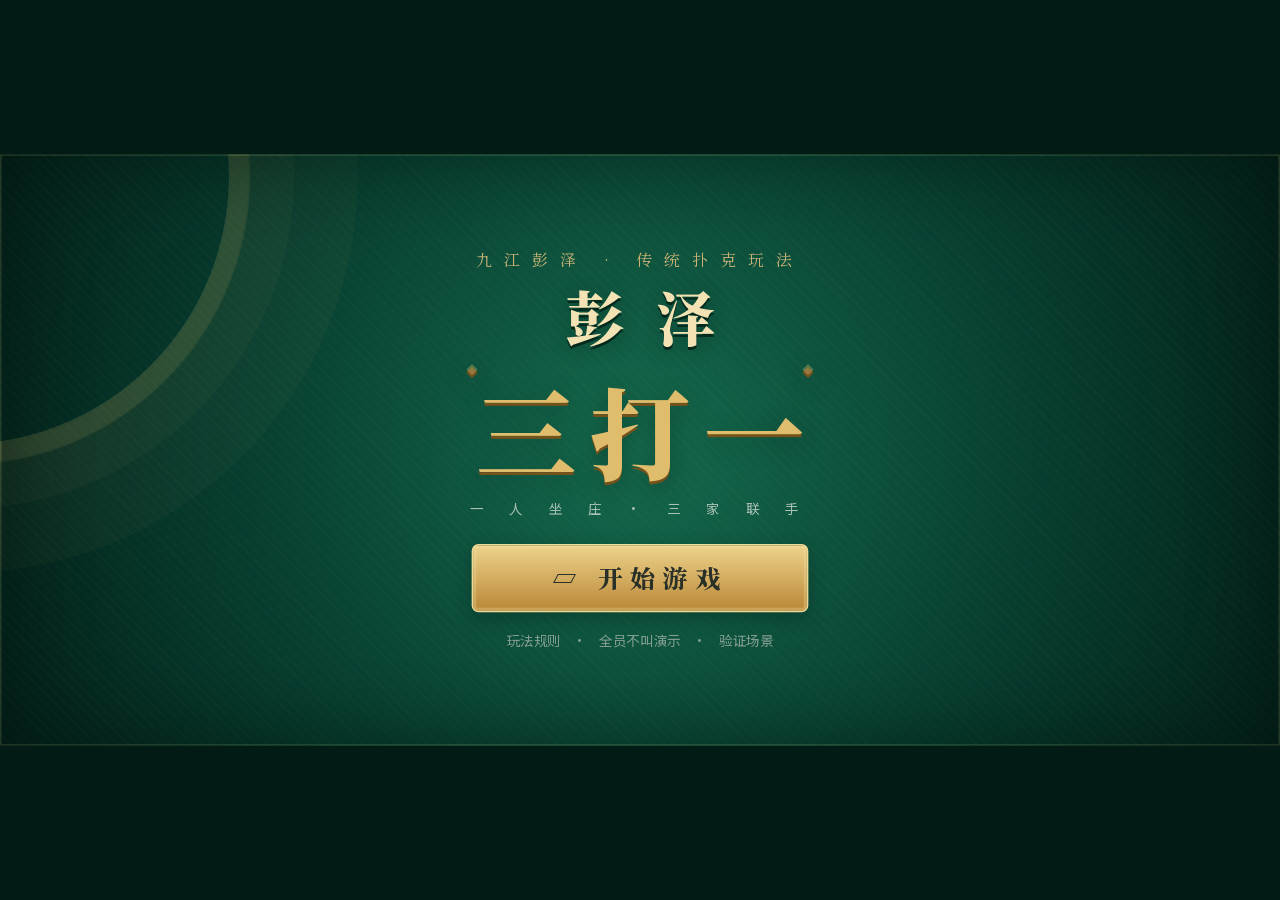
==== commit 6c5fe1b5: "feat: add manual takeover and round exit controls" ====
--- a/彭泽三打一_原型验证.html
+++ b/彭泽三打一_原型验证.html
@@ -11,7 +11,89 @@
 *{box-sizing:border-box}body{margin:0;background:#021b15;color:var(--ink);font-family:var(--sans);overflow:hidden}button,input{font:inherit}button{cursor:pointer;touch-action:manipulation}button:focus-visible,input:focus-visible{outline:2px solid #f1d58f;outline-offset:3px}button:disabled{cursor:default;opacity:.35}button{border:0}#viewport{width:100vw;height:100dvh;display:grid;place-items:center;overflow:hidden}.board{position:relative;width:844px;height:390px;flex-shrink:0;overflow:hidden;transform-origin:center;background:radial-gradient(ellipse 108% 108% at 50% 48%,#117051 0%,#07503b 55%,#042b22 100%);isolation:isolate}.board:after{content:'';position:absolute;inset:0;border:1px solid #dabf7524;box-shadow:inset 0 0 52px #00140e87;pointer-events:none;z-index:25}.home-board{background:radial-gradient(ellipse at center,#14694d 0%,#073e30 56%,#031f19 100%)}#surface{position:absolute;inset:0}.table-line{position:absolute;inset:51px 45px 33px;border:1px solid #d4b86b21;box-shadow:inset 0 0 52px #00170f54;pointer-events:none}.table-header{position:absolute;top:0;left:0;width:100%;height:48px;padding:0 24px;display:flex;align-items:center;background:linear-gradient(#031d17ed,transparent);z-index:4}.brand{font-family:var(--serif);font-size:13.5px;font-weight:700;color:#dfc778;letter-spacing:.6px}.score-summary{position:absolute;left:50%;transform:translateX(-50%);font-size:10.5px;color:#91aa9d;white-space:nowrap;background:none;padding:10px 0}.score-summary b{font:700 16.5px Georgia,serif;color:#edcf77;margin:0 3px}.header-actions{margin-left:auto;display:flex;align-items:center;gap:12px}.text-button{background:transparent;color:#91aa9d;font-size:10.5px;padding:10px 0}.capsule{height:27px;min-width:58px;border:1px solid #b4cabc30;border-radius:20px;display:flex;align-items:center;justify-content:center;color:#c2d0c4;background:#031d1730;font-size:16px;letter-spacing:2px}.capsule:after{content:'◉';margin-left:7px;padding-left:8px;border-left:1px solid #9cb2a24a;font-size:11px}.table-emblem{position:absolute;left:373px;top:125px;width:99px;height:99px;border:1px solid #d1b66517;border-radius:50%;text-align:center;color:#d1b6651f;font-family:var(--serif);pointer-events:none}.table-emblem b{display:block;font-size:39px;padding-top:10px;line-height:50px}.table-emblem span{font-size:8px;letter-spacing:3px}.seat{position:absolute;display:flex;gap:6px;align-items:center;font-size:10.5px;z-index:3}.seat-0{left:16.5px;top:331.5px}.seat-1{left:19.5px;top:159px}.seat-2{left:383px;top:52.5px}.seat-3{right:19.5px;top:159px;flex-direction:row-reverse;text-align:right}.avatar{position:relative;display:grid;place-items:center;width:40.5px;height:40.5px;border:1px solid #b09554;border-radius:50%;background:#17392f;color:#e4cd8e;font:700 15px var(--serif)}.seat.active .avatar{box-shadow:0 0 0 2px #c6ab5a45,0 0 17px #d3b66a20;border-color:#f0cf78}.dealer-badge{position:absolute;right:-6px;bottom:-3px;background:linear-gradient(#edd38b,#b58436);color:#293028;border:1px solid #edcf88;border-radius:50%;width:18px;height:18px;font-size:10px;line-height:16px;text-align:center}.seat-name{font-size:10.5px;line-height:17px}.seat-count{font-size:7.5px;line-height:12px;color:#8ca498}.seat-action{position:absolute;top:45px;left:1px;white-space:nowrap;color:#e5ce8f;font-size:9px}.seat-3 .seat-action{left:auto;right:0}.seat-0 .seat-action{top:-19px}.bottom-pile{position:absolute;left:631px;top:109px;display:flex;height:38px;align-items:flex-end;z-index:2}.bottom-pile:before{content:'底牌';position:absolute;left:9px;top:-14px;color:#829c90;font-size:7.5px}.bottom-pile .card-back{position:relative;width:27px;height:37.5px;border-radius:3px;margin-right:-18px;border:1px solid #d9cfb8;background:#0c5a42;box-shadow:inset 0 0 0 3px #0a4635,inset 0 0 0 4px #bca56e80}.bottom-pile .card-back:after{content:'彭';position:absolute;inset:5px 4px;border:1px solid #c5b06d45;color:#d4bf7b88;text-align:center;font:12px var(--serif);line-height:21px}.pile-count{margin-left:20px;font-size:7.5px;color:#829c90;white-space:nowrap}.hand-zone{position:absolute;left:100px;right:100px;top:336px;height:78px;z-index:8}.hand-fan{position:absolute;left:50%;height:78px;transform:translateX(-50%)}.poker-card{position:absolute;width:52.5px;height:78px;padding:5px;background:#fff9ed;border:1px solid #d4ccba;border-radius:4.5px;box-shadow:0 3px 3px #00150f66;color:#1e2421;text-align:left;font:700 12px Georgia,var(--serif);transition:transform 140ms ease,border-color 140ms ease;user-select:none;touch-action:manipulation;overflow:hidden}.poker-card.red{color:#c6373c}.poker-card.selected{transform:translateY(-18px);border-color:#d8af4e;box-shadow:0 0 0 1px #d8af4e,0 3px 3px #00150f66}.poker-card:disabled{opacity:1;cursor:default}.poker-card .corner{display:flex;flex-direction:column;align-items:flex-start;line-height:14px;position:relative;z-index:1}.poker-card .corner .suit{font-family:Georgia,var(--serif);font-size:12px}.poker-card .center-suit{position:absolute;right:9px;bottom:9px;font-size:28px;font-weight:400;opacity:.9}.hand-fan .center-suit{display:none}.poker-card.joker .center-suit{font-family:var(--serif);font-size:19px;writing-mode:vertical-rl;letter-spacing:2px}.hand-tools{position:absolute;bottom:54px;right:19px;z-index:10;display:flex;gap:8px}.hand-tools button{padding:7px;background:#052e2390;border:1px solid #b0955440;border-radius:4px;color:#adbcaf;font-size:8px}.controls{position:absolute;left:50%;top:249px;transform:translateX(-50%);display:flex;align-items:center;gap:7.5px;min-height:55.5px;padding:6px 54px 6px 15px;background:#071f19f2;border:1px solid #c5a75c54;border-radius:7.5px;box-shadow:0 7.5px 22.5px #00150e99;z-index:15;white-space:nowrap}.control-info{min-width:110px}.control-info small{display:block;font-size:7.5px;color:#8ba398;line-height:12px}.control-info strong{display:block;color:#efd695;font:700 13.5px var(--serif);line-height:21px}.button{min-width:63px;height:34.5px;padding:0 10.5px;border:1px solid #6b837766;border-radius:4.5px;background:#13372d;color:#bfcec6;font-size:9px;white-space:nowrap}.button.primary{background:linear-gradient(#e5c97d,#b1823b);border-color:#dfc170;color:#29291f;font-weight:700}.button:active:not(:disabled){filter:brightness(1.12);transform:translateY(1px)}.suit-button{min-width:37.5px;padding:0;font:20px Georgia,serif}.suit-button.red{color:#d14b4e}.suit-button.chosen{border-color:#d8b75d;transform:translateY(-3px);box-shadow:0 0 0 1px #d8b75d50}.countdown{position:absolute;right:14px;top:50%;transform:translateY(-50%);width:33px;height:33px;border:3px solid #d4b55f;border-radius:50%;display:grid;place-items:center;color:#e9d28c;font:700 12px Georgia,serif;font-variant-numeric:tabular-nums}.countdown.urgent{border-color:#dc5951;color:#f48579;animation:countPulse 1s infinite}.bid-stepper{display:flex;align-items:center;color:#efd695;font:700 18px var(--serif);height:25px}.bid-stepper button{padding:0 4px;color:#b7a565;background:none;font-size:18px}.bid-stepper input{width:67px;padding:0 2px;border:0;background:none;color:#efd695;text-align:center;font:700 18px Georgia,serif;appearance:textfield}.bid-stepper input::-webkit-inner-spin-button{appearance:none}.bid-stepper span{font:7.5px var(--sans);color:#8ba398}.center-status{position:absolute;left:50%;top:216px;transform:translateX(-50%);color:#d5c18a;font:12px var(--serif);z-index:5;white-space:nowrap}.home-rings{position:absolute;left:-203px;top:-163px;width:355px;height:355px;border:1px solid #d1b66921;border-radius:50%;box-shadow:0 0 0 42px #d1b6690a,0 0 0 84px #d1b66908;pointer-events:none}.home-content{position:absolute;top:61.5px;left:50%;width:300px;height:270px;transform:translateX(-50%);text-align:center;font-family:var(--serif)}.home-kicker{position:absolute;top:0;width:100%;font-size:10.5px;letter-spacing:7.5px;color:#c8b375;white-space:nowrap}.home-name{position:absolute;top:17px;width:100%;font-weight:900;font-size:39px;letter-spacing:21px;color:#f3e3b4;text-indent:21px;line-height:55px}.home-title{position:absolute;top:72px;width:100%;font-size:66px;letter-spacing:9px;color:#d7ac51;line-height:96px;font-weight:900;text-indent:9px}.home-subtitle{position:absolute;top:165px;width:100%;font:9px var(--sans);letter-spacing:7.5px;color:#a9c0b4;white-space:nowrap}.home-start{position:absolute;left:39px;top:195px;width:222px;height:45px;border:1px solid #f0d995;border-radius:4.5px;background:linear-gradient(#edd38b,#ba8737);color:#293028;font:800 16.5px var(--serif);letter-spacing:4.5px}.home-links{position:absolute;top:249px;width:100%;font:9px var(--sans);color:#849f92}.home-links button{background:none;padding:3px 6px;color:inherit;font:inherit}.home-more{position:absolute;right:24px;top:15px;z-index:4}.play-zone{position:absolute;z-index:6;display:flex;gap:5px;justify-content:center;min-width:70px;max-width:510px}.play-zone-0{top:208px;left:50%;transform:translateX(-50%)}.play-zone-1{left:117px;top:135px;justify-content:flex-start}.play-zone-2{left:50%;top:103px;transform:translateX(-50%)}.play-zone-3{right:117px;top:135px;justify-content:flex-end}.played-card{position:relative;width:36px;height:53px;padding:4px;border-radius:3px;font-size:10px;line-height:11px}.played-card .corner{line-height:11px}.played-card .corner .suit{font-size:10px}.played-card .center-suit{font-size:20px;right:5px;bottom:4px}.play-zone .played-card+.played-card{margin-left:-13px}.play-zone.winning .poker-card{border-color:#e0c16e;box-shadow:0 0 0 1px #e0c16e70}.trick-caption{position:absolute;top:-17px;left:0;width:100%;text-align:center;font-size:8px;color:#c9b477}.motion-layer{position:absolute;inset:0;pointer-events:none;z-index:22}.flying-card{position:absolute;left:0;top:0;transform-origin:center}.flying-card.card-back{background:#0d5942;border:1px solid #dbc58c;border-radius:4px;box-shadow:inset 0 0 0 3px #0b4534,inset 0 0 0 4px #a89660;width:36px;height:53px}.flying-card.card-back:after{content:'彭';position:absolute;inset:7px;border:1px solid #bbac6c60;text-align:center;color:#d2bd7d90;font:16px var(--serif);line-height:32px}.bury-card{position:absolute;width:52.5px;height:78px;transform-style:preserve-3d}.bury-card .poker-card{backface-visibility:hidden;inset:0}.bury-card .bury-back{position:absolute;inset:0;transform:rotateY(180deg);backface-visibility:hidden;background:#0c5a42;border:1px solid #d9cfb8;border-radius:4px;box-shadow:inset 0 0 0 4px #0a4635,inset 0 0 0 5px #bca56e80}.bury-card .bury-back:after{content:'彭';position:absolute;inset:12px 8px;text-align:center;border:1px solid #c5b06d55;color:#d4bf7b99;font:22px var(--serif);line-height:47px}.toast{position:absolute;left:50%;top:88px;transform:translateX(-50%);padding:10px 17px;border:1px solid #c5a75c66;border-radius:5px;background:#061e18f5;box-shadow:0 5px 18px #00180f60;color:#edd69d;font-size:11px;white-space:normal;max-width:540px;z-index:45;opacity:0;pointer-events:none;transition:opacity .15s;text-align:center}.toast.show{opacity:1}.modal-layer{position:absolute;inset:0;z-index:30;display:grid;place-items:center;background:#00110c2b}.panel{position:relative;border:1px solid #b295596e;border-radius:8px;background:linear-gradient(135deg,#164938,#092e24);box-shadow:0 15px 40px #00130e70;color:#cdd9d2}.modal-close{position:absolute;right:15px;top:9px;padding:5px;background:none;color:#9cb2a5;font-size:22px;z-index:2}.rules-panel{width:530px;height:333px;padding:25px}.eyebrow{font-size:7.5px;letter-spacing:4.5px;color:#bba263}.panel h2{font:700 19.5px var(--serif);color:#f0dca8;margin:4px 0 15px}.rules-banner{margin-top:27px;background:#031d15;padding:7px;text-align:center;color:#d9c47b;font-size:9px}.rules-grid{display:grid;grid-template-columns:1fr 1fr;gap:7px;margin-top:8px}.rule-tile{border:1px solid #7e9a8330;padding:9px;border-radius:4px;font-size:9px;color:#d5c58d;background:#0a312729}.rule-tile span{font:700 17px Georgia,serif;color:#87986661;margin-right:8px}.rule-tile p{margin:3px 0 0 27px;font-size:7.5px;line-height:13px;color:#91aa9a}.panel-bottom{text-align:center;margin-top:13px}.panel-bottom .button{min-width:126px}.result-panel{width:480px;min-height:312px;max-height:360px;padding:24px 25px 16px;text-align:center;overflow:auto;scrollbar-width:thin}.result-badge{position:absolute;left:22px;top:22px;width:45px;height:45px;border:3px solid #c9584b;border-radius:50%;color:#e17a65;font:700 23px var(--serif);line-height:38px}.result-badge.win{border-color:#d2b765;color:#efd48c}.result-panel h2{margin:10px 0 15px;font-size:19.5px}.score-equation{background:#041a15;border-radius:6px;display:flex;justify-content:center;align-items:center;gap:18px;padding:9px;margin-bottom:7px}.score-equation div{font-size:7.5px;color:#809b8e;min-width:36px}.score-equation b{display:block;color:#eed595;font:700 16.5px Georgia,serif}.score-equation i{font-style:normal;color:#738c80;font-size:10px}.result-table{width:100%;border-collapse:collapse;font-size:9px;text-align:left}.result-table th{color:#8ca498;font-size:8px;font-weight:400}.result-table th,.result-table td{padding:5px 5px;border-bottom:1px solid #5c736821;white-space:nowrap}.result-table td:not(:first-child),.result-table th:not(:first-child){text-align:right}.result-table td:last-child{font-weight:700;color:#ddc070}.result-detail[hidden]{display:none}.result-bottom{display:flex;align-items:center;justify-content:center;gap:9px;margin:9px 0;color:#829c90;font-size:8px}.result-bottom .mini-bottom-cards{display:flex}.mini-bottom-cards .poker-card{position:relative;width:23px;height:31px;border-radius:2px;padding:2px;font-size:7px;box-shadow:none;margin-left:3px}.mini-bottom-cards .corner{line-height:10px}.mini-bottom-cards .corner .suit{font-size:8px}.mini-bottom-cards .center-suit{display:none}.result-actions{display:flex;align-items:center;justify-content:center;gap:12px;margin-top:12px}.result-actions .primary{min-width:126px}.result-actions .text-button{font-size:9px}.allpass-note{color:#9bb1a3;font-size:10px;margin:10px 0 20px}.expanded-panel{width:710px;height:336px;padding:17px 22px;background:#092c23fa}.expanded-top{display:flex;align-items:center;justify-content:space-between;margin-bottom:14px}.expanded-top h2{font-size:17px;margin:0}.expanded-top .countdown{position:static;transform:none;margin-left:auto;margin-right:18px}.expanded-grid{display:grid;grid-template-columns:repeat(11,1fr);gap:7px;max-height:238px;overflow:auto;padding-top:15px}.expanded-grid .poker-card{position:relative;width:51px;height:63px;padding:5px;font-size:12px}.expanded-grid .poker-card.selected{transform:translateY(-10px)}.expanded-grid .center-suit{font-size:23px;right:5px;bottom:5px}.expanded-footer{display:flex;align-items:center;justify-content:flex-end;gap:10px;margin-top:10px}.expanded-footer span{margin-right:auto;color:#d4bd83;font-size:11px}.dev-panel{width:650px;max-height:350px;padding:21px 25px;overflow:auto;font-size:10px}.dev-panel h2{margin-top:0;font-size:18px}.dev-panel p{color:#91aa9d;line-height:18px;margin:8px 0}.dev-grid{display:grid;grid-template-columns:repeat(4,1fr);gap:8px}.dev-grid .button{height:36px;min-width:0;font-size:10px}.dev-panel code{font-size:9px;color:#d2ba7e}.dev-panel .rule-status{background:#031d15;padding:9px 12px;margin-top:12px;line-height:18px}.state-proof{font-size:9px;color:#9daf9e;line-height:17px;white-space:pre-wrap;margin-top:10px}.score-panel{width:360px;padding:25px}.score-panel .score-equation{margin-top:20px}.score-panel p{font-size:11px;color:#a6b7aa;line-height:20px}.portrait-guide{display:none}.managed-badge{font-size:8px;color:#d6bd76;border:1px solid #c5a75c50;padding:3px 6px;border-radius:3px;background:#082a22}.auto-strip{display:flex;align-items:center;gap:12px;min-width:155px}.auto-strip strong{font-size:12px;color:#e1c47f}.mini-spinner{width:12px;height:12px;border:1px solid #d8b56a50;border-top-color:#d8b56a;border-radius:50%;animation:spin 1s linear infinite}.deal-stock{position:absolute;left:404px;top:154px;width:36px;height:53px;background:#0d5942;border:1px solid #dbc58c;border-radius:4px;box-shadow:3px 3px #0d5942,4px 4px #baa56c,6px 6px #0d5942,7px 7px #baa56c}.deal-stock:after{content:'彭';position:absolute;inset:6px;text-align:center;color:#d2bd7d90;font:18px var(--serif);line-height:37px}.history-panel{width:520px;max-height:340px;padding:23px;overflow:auto}.history-panel p{font-size:10px;color:#a3b5a8}.history-panel table{margin-top:20px}.scene-badge{display:inline-block;font-size:8px;background:#041a15;color:#adbcaa;border:1px solid #617e5d66;border-radius:3px;padding:3px 6px;margin-left:8px}.rule-detail-panel{width:590px;height:340px;padding:22px 27px;overflow:auto}.rule-detail-panel p,.rule-detail-panel li{font-size:11px;line-height:20px;color:#b7c8ba}.rule-detail-panel ul{padding-left:20px}.rule-detail-panel h3{font-size:13px;color:#dfc778}.rule-detail-panel .button{margin-top:10px}.score-pop{position:absolute;color:#f0d38a;font:700 21px Georgia,serif;pointer-events:none;z-index:24}.danger-note{color:#c6b187!important}.review-bar{display:none}@keyframes countPulse{50%{box-shadow:0 0 0 4px #d8584f17}}@keyframes spin{to{transform:rotate(360deg)}}
 #viewport{display:flex;align-items:center;justify-content:center}.board{background:radial-gradient(ellipse 72.14% 72.14% at 50% 48%,#117051 0%,#07503b 55%,#042b22 100%)}.home-board{background:radial-gradient(circle farthest-corner at center,#14694d 0%,#073e30 56%,#031f19 100%)}.bidding-controls{width:405px}
 @media (orientation:portrait) and (max-width:700px){.portrait-guide{position:fixed;inset:0;z-index:100;background:radial-gradient(ellipse at center,#0b5942,#042b22);display:flex;flex-direction:column;align-items:center;justify-content:center;gap:17px;color:#d8b56a}.portrait-guide strong{font:700 24px var(--serif)}.portrait-guide>span:last-child{font-size:13px;color:#99b2a3}.rotate-symbol{font-size:90px;transform:rotate(-90deg);font-family:Georgia,serif}#viewport{visibility:hidden}}
+/* 牌面沿用原始5:7比例；独立角标保证手机重叠手牌的点数和花色可读。 */
+.poker-card{appearance:none;height:73.5px;background:#fff;padding:0;border-color:#d4ccba;color:#171b1a}
+.poker-card.red{color:#bd111b}
+.poker-card .card-art{position:absolute;inset:0;display:block;width:100%;height:100%;object-fit:contain;border-radius:inherit;pointer-events:none;user-select:none}
+.poker-card .corner{position:absolute;left:0;top:0;width:17.5px;min-width:17.5px;padding:3px 0 1px 2.5px;align-items:center;line-height:13px;font-size:12px;background:#fff;border-radius:1px;pointer-events:none}
+.poker-card .corner .suit{font-size:12px;line-height:12px}
+.poker-card .corner>span:first-child{font-family:var(--sans);font-size:12px;font-weight:700;font-variant-numeric:lining-nums tabular-nums}
+.poker-card.joker .corner{font-family:var(--serif);font-size:11px;line-height:14px}
+.poker-card.joker .corner .suit{font-size:11px;line-height:12px}
+.poker-card.selected:after{content:'';position:absolute;inset:0;border:1.5px solid #d8af4e;border-radius:inherit;pointer-events:none;z-index:2}
+.played-card{height:50.4px}
+.bury-card{height:73.5px}
+.expanded-panel{height:356px}
+.expanded-top{margin-bottom:10px}
+.expanded-grid{max-height:232px;padding-top:11px}
+.expanded-grid .poker-card{width:49px;height:68.6px;padding:0;justify-self:center}
+.expanded-footer{margin-top:8px}
+.mini-bottom-cards .poker-card{height:32.2px;padding:0}
+.header-actions .managed-badge{padding:6px 8px;font-size:9px;min-height:27px}
+.exit-panel{width:320px;padding:24px}
+.exit-panel p{font-size:11px;color:#a6b7aa;margin:0 0 20px}
+.exit-actions{display:flex;justify-content:flex-end;gap:10px}
 @media (prefers-reduced-motion:reduce){*,*:before,*:after{animation-duration:.001ms!important;transition-duration:.001ms!important}}
+
+.board{
+  background:
+    repeating-linear-gradient(45deg,#d5c38805 0 1px,transparent 1px 4px),
+    repeating-linear-gradient(-45deg,#001b1409 0 1px,transparent 1px 4px),
+    radial-gradient(ellipse 72% 72% at 50% 48%,#117051 0%,#07503b 55%,#042b22 100%);
+}
+.home-board{
+  background:
+    repeating-linear-gradient(45deg,#e5d49806 0 1px,transparent 1px 5px),
+    radial-gradient(circle farthest-corner at center,#14694d 0%,#073e30 56%,#031f19 100%);
+}
+.table-line{
+  border-color:#cdb36c42;
+  box-shadow:0 0 0 4px #03281e80,0 0 0 5px #c9ae6320,inset 0 0 52px #00170f54;
+}
+.table-emblem{
+  border:1px double #dcc27c2b;
+  box-shadow:0 0 0 5px #d1b66508,inset 0 0 0 4px #d1b6650b;
+  color:#e3cb8628;
+}
+.home-rings{
+  border:1px solid #dbc47b30;
+  box-shadow:0 0 0 12px #d1b66908,0 0 0 13px #d1b6691a,0 0 0 42px #d1b6690a,0 0 0 84px #d1b66908;
+}
+.home-name{color:#f3e3b4;text-shadow:0 2px 0 #03291c,0 3px 12px #001a1259}
+.home-title{color:#e0bd6d;text-shadow:0 2px 0 #73521c,0 5px 16px #001a1266}
+.home-title:before,.home-title:after{
+  content:'◆';position:absolute;top:2px;color:#d4ba745e;font:8px var(--serif);
+}
+.home-title:before{left:26px}.home-title:after{right:26px}
+.home-start{box-shadow:inset 0 0 0 2px #f3dea04d,0 4px 12px #001a1255}
+.avatar{
+  background:radial-gradient(circle at 50% 34%,#246d54,#103d30 72%);
+  border:1px solid #d0b673;
+  box-shadow:inset 0 0 0 3px #0b382b,inset 0 0 0 4px #c7aa644d;
+  text-shadow:0 1px 2px #001b14;
+}
+.seat.active .avatar{box-shadow:inset 0 0 0 3px #0b382b,inset 0 0 0 4px #d9c27880,0 0 0 2px #c6ab5a45,0 0 17px #d3b66a30}
+.dealer-badge{font-family:var(--serif);box-shadow:0 1px 3px #001d15aa,inset 0 0 0 1px #fff1ba80}
+.seat-action{color:#f2dda5;text-shadow:0 1px 3px #002219}
+.bottom-pile .card-back,.flying-card.card-back,.deal-stock{
+  background:
+    repeating-linear-gradient(45deg,transparent 0 3px,#e1c97f28 3px 4px,transparent 4px 7px),
+    repeating-linear-gradient(-45deg,transparent 0 3px,#e1c97f28 3px 4px,transparent 4px 7px),
+    #0b5942;
+}
+.bottom-pile .card-back:after,.flying-card.card-back:after,.deal-stock:after{
+  background:#0b4d3b;
+  border:1px solid #d4bc7799;
+  border-radius:50%;
+  color:#e5cf91;
+  font-weight:700;
+}
+.deal-stock:after{inset:9px 6px;line-height:32px;font-size:16px}
+.result-badge{
+  transform:rotate(-8deg);
+  box-shadow:inset 0 0 0 2px #082d23,0 0 0 1px #c9584b66;
+}
+.result-badge.win{box-shadow:inset 0 0 0 2px #082d23,0 0 0 1px #d2b76566}
 </style>
 </head>
 <body>
@@ -454,6 +536,28 @@
       return true;
     }
 
+    resume() {
+      if (!this.managed || this.phase === 'home') return false;
+      this.managed = false;
+      this.version += 1;
+      return true;
+    }
+
+    leave() {
+      if (this.phase === 'home') return false;
+      this.phase = 'home';
+      this.managed = false;
+      this.actor = null;
+      this.hands = [[], [], [], []];
+      this.stock = [];
+      this.bottom = [];
+      this.trick = [];
+      this.captured = [[], [], [], []];
+      this.result = null;
+      this.version += 1;
+      return true;
+    }
+
     aiBid(player) {
       const hand = this.hands[player];
       const bestSuit = Math.max(...SUITS.map(suit => hand.filter(card => card.suit === suit).length));
@@ -515,6 +619,7 @@
   if (typeof module !== 'undefined' && module.exports) module.exports = api;
 })(typeof globalThis !== 'undefined' ? globalThis : this);
 
+const PENGZE_CARD_ART = {"S2":"[data-uri]","S3":"[data-uri]","S4":"[data-uri]","S5":"[data-uri]","S6":"[data-uri]","S7":"[data-uri]","S8":"[data-uri]","S9":"[data-uri]","S10":"[data-uri]","S11":"[data-uri]","S12":"[data-uri]","S13":"[data-uri]","S14":"[data-uri]","H2":"[data-uri]","H3":"[data-uri]","H4":"[data-uri]","H5":"[data-uri]","H6":"[data-uri]","H7":"[data-uri]","H8":"[data-uri]","H9":"[data-uri]","H10":"[data-uri]","H11":"[data-uri]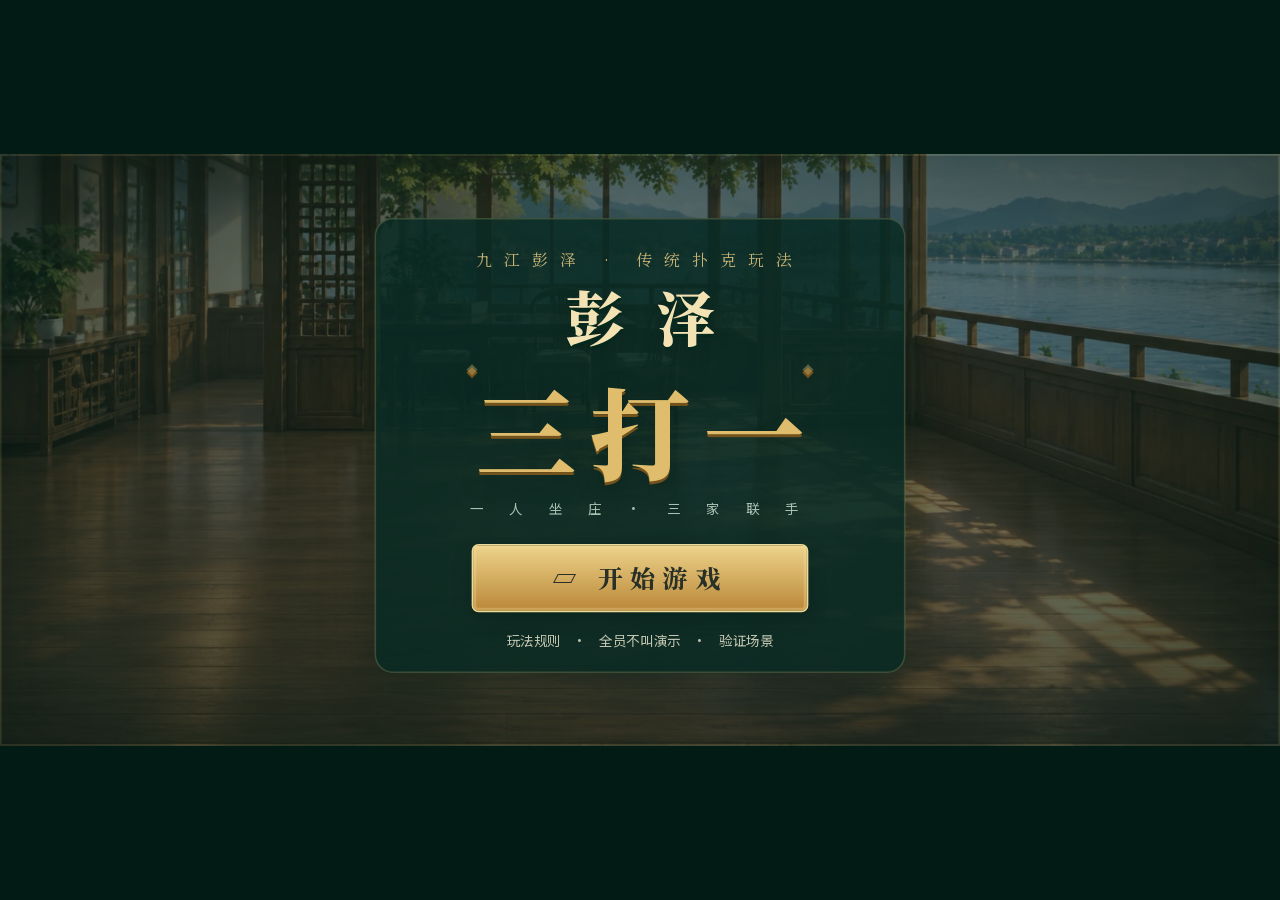
==== commit ce526bb9: "feat: 接入江景茶室场景与真实牌局交互 加入茶室背景、木边牌桌和三位人物的分层素材、独立预览及生图提示词，压缩运行时图片并内嵌到单文件游戏。  调整座位、手牌、操作区和四家出牌布局，同步收底、扣底" ====
--- a/彭泽三打一_原型验证.html
+++ b/彭泽三打一_原型验证.html
@@ -94,11 +94,76 @@
   box-shadow:inset 0 0 0 2px #082d23,0 0 0 1px #c9584b66;
 }
 .result-badge.win{box-shadow:inset 0 0 0 2px #082d23,0 0 0 1px #d2b76566}
+
+.scene-layer{position:absolute;inset:0;z-index:0;pointer-events:none;user-select:none;overflow:hidden}
+.scene-image{position:absolute;display:block}
+.scene-room{inset:0;width:100%;height:100%;object-fit:cover}
+.scene-shade{position:absolute;inset:0;z-index:1;background:linear-gradient(#10251b26,transparent 36%,#071c1814)}
+.scene-player-left,.scene-player-top,.scene-player-right{z-index:2;object-fit:contain;filter:drop-shadow(0 2px 2px #091c1830)}
+.scene-player-left{left:5px;top:66px;width:151px;height:222px}
+.scene-player-top{left:350px;top:28px;width:180px;height:166px}
+.scene-player-right{right:0;top:64px;width:174px;height:195px}
+.scene-table{left:-3px;top:129px;z-index:3;width:850px;height:257px;filter:drop-shadow(0 4px 4px #14211966)}
+#surface{z-index:1}
+.board:after{box-shadow:inset 0 0 44px #00140e32}
+.home-board .scene-player-left,.home-board .scene-player-top,.home-board .scene-player-right,.home-board .scene-table{display:none}
+.home-board .scene-shade{background:radial-gradient(ellipse at center,#082b2370,#061c16c9)}
+.home-rings{display:none}
+.home-content:before{content:'';position:absolute;inset:-20px -25px -10px;z-index:-1;border:1px solid #d4bc783b;border-radius:12px;background:#092b23db;box-shadow:0 10px 35px #061b1566}
+.home-links{color:#c2c7b1}
+.table-header{height:44px;padding:0 14px;background:linear-gradient(#132b2670,transparent)}
+.table-header .brand{padding:5px 9px;border:1px solid #c29a61;border-radius:5px;background:#372b20d9;color:#f3d392;font-size:15px;box-shadow:0 2px 6px #14241b44}
+.score-summary{left:365px;padding:5px 12px;border:1px solid #c7a66c;border-radius:17px;background:linear-gradient(#304c4de8,#173d3be8);color:#eee8d6;font-size:10px;box-shadow:0 2px 6px #14241b44}
+.score-summary b{font-size:14px;color:#f6dca5}
+.header-actions{gap:9px}
+.header-actions .text-button{color:#fff3d7;text-shadow:0 1px 3px #10291e}
+.capsule{background:#17302b99;border-color:#e5d4ab50;color:#fff4dc}
+.seat{min-width:73px;min-height:43px;padding:5px 8px;border:1px solid #c5ab71;border-radius:8px;background:linear-gradient(135deg,#294b4deb,#203c3beb);box-shadow:0 2px 6px #10231e44;color:#fff4db}
+.seat-0{left:12px;top:338px;gap:4px;min-width:80px;min-height:38px;padding:4px}
+.seat-1{left:8px;top:174px}
+.seat-2{left:486px;top:63px}
+.seat-3{right:9px;top:174px}
+.seat:not(.seat-0){gap:0;justify-content:center;text-align:center}
+.seat-name{font-size:11px;line-height:17px}
+.seat-count{font-size:9px;line-height:13px;color:#ecdfbf}
+.seat:not(.seat-0) .avatar{position:static;width:0;height:0;min-width:0;border:0;background:none;box-shadow:none;font-size:0;text-shadow:none}
+.seat-0 .avatar{position:static;width:25px;height:25px;border:0;background:none;box-shadow:none;font-size:16px}
+.seat-0 .seat-name{display:none}
+.seat.active{border-color:#ffe19a;box-shadow:0 0 0 1px #e4bd6d88,0 2px 10px #0b261b66}
+.dealer-badge{right:-7px;top:-7px;bottom:auto;font-size:10px}
+.seat-action{top:47px;left:3px;padding:2px 5px;border-radius:3px;background:#12382ee8;font-size:9px;color:#f6dfad;text-shadow:none}
+.seat-3 .seat-action{right:3px}
+.seat-0 .seat-action{top:-22px}
+.bottom-pile:before{color:#f2dfae;font-size:9px;text-shadow:0 1px 3px #082d20}
+.pile-count{color:#f2dfae;font-size:9px;text-shadow:0 1px 3px #082d20}
+.hand-zone{top:310px;height:74px}
+.hand-tools{bottom:48px;right:13px}
+.hand-tools button{font-size:9px;color:#f1dfb6;background:#173d33e8;border-color:#d2b37599}
+.controls{top:241px;min-height:48.5px;background:linear-gradient(#23493ef2,#102f27f2);border-color:#c3a46b88;border-radius:9px;box-shadow:0 3px 10px #10281e66}
+.controls .button{border-radius:17px;background:linear-gradient(#e6e5d7,#aab6a8);border-color:#eee0b7;color:#284137;font-size:11px;font-weight:700;box-shadow:0 2px 0 #102c2280}
+.controls .button.primary{background:linear-gradient(#ffe5a0,#d2a04c);border-color:#ffe6a6;color:#593b1e}
+.controls .suit-button{font-size:21px}
+.controls .suit-button.red{color:#b92930}
+.control-info small,.bid-stepper span{color:#c7cfb9}
+.control-info strong{color:#f4dfb0}
+.countdown{background:#1b3c32;color:#ffebbc;font-size:14px}
+.bid-stepper button{color:#e9d196}
+.center-status{top:251px;padding:6px 13px;border:1px solid #c8ad6d66;border-radius:5px;background:#173b30ed;color:#f4dfb0}
+.play-zone-0{top:188px}
+.play-zone-1{left:145px;top:197px}
+.play-zone-2{top:132px}
+.play-zone-3{right:145px;top:197px}
+.trick-caption{color:#ffedbf;text-shadow:0 1px 3px #0d3526}
+.modal-layer{background:#031c1559}
+.panel{border-color:#c6a56e99;background:linear-gradient(135deg,#234a3d,#0b3027);box-shadow:0 12px 35px #071e1677}
+.result-panel .result-actions{gap:10px}
+.result-panel .text-button{color:#c5d4bd}
 </style>
 </head>
 <body>
   <main id="viewport" aria-label="彭泽三打一游戏牌桌">
     <div id="board" class="board home-board">
+      <div class="scene-layer" aria-hidden="true"><img class="scene-image scene-room" src="[data-uri]" width="1688" height="780" alt="" draggable="false"><img class="scene-image scene-table" src="[data-uri]